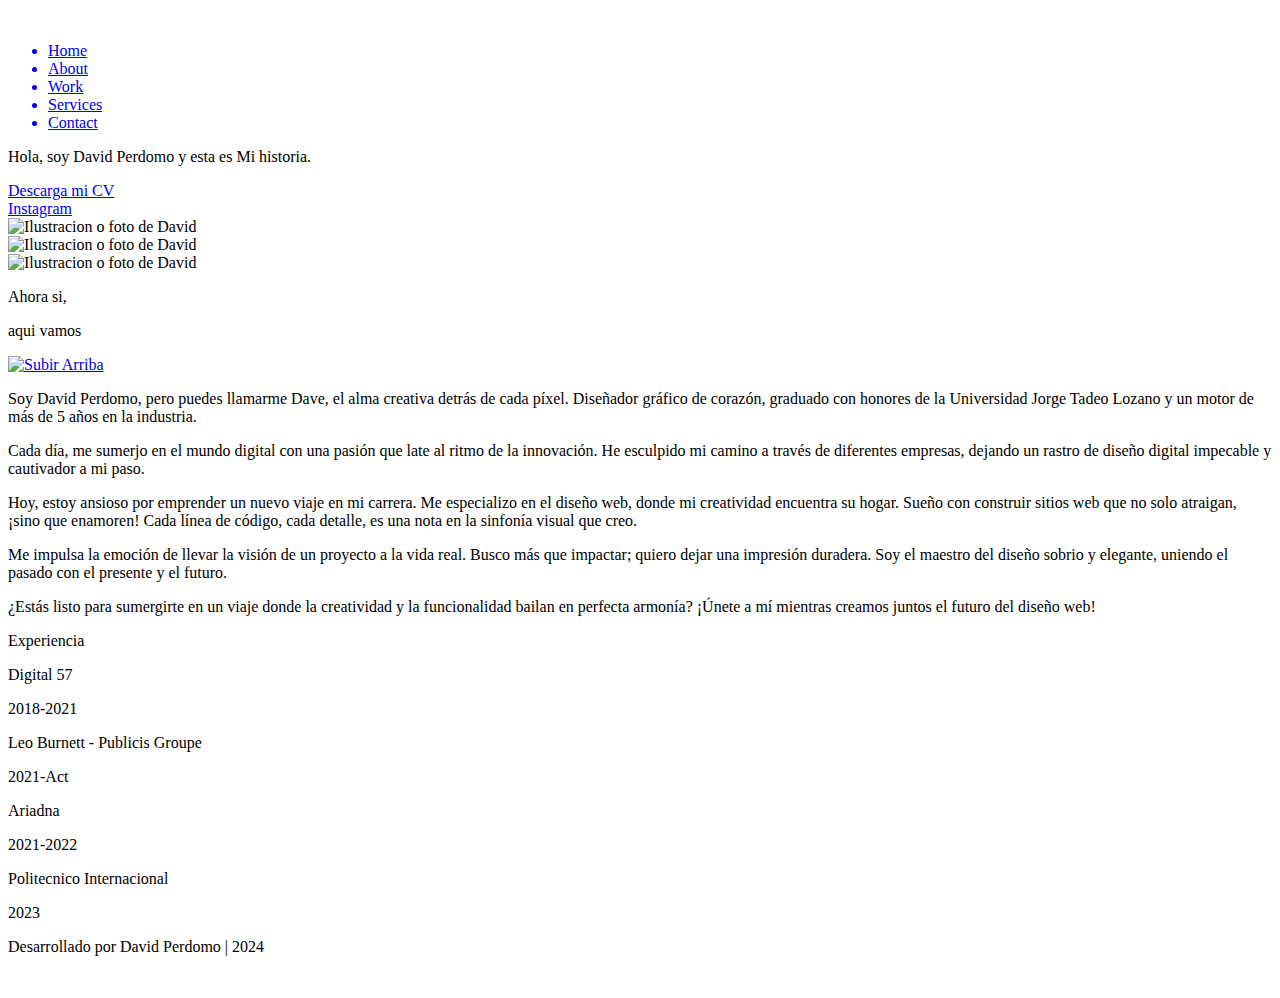
==== pages/about.html @ bb94c23b "rutas actualizadas" ====
<!DOCTYPE html>
<html lang="es">
<head>
    <meta charset="UTF-8">
    <meta name="viewport" content="width=device-width, initial-scale=1.0">
    <link rel="stylesheet" href="assets/style.css">
    <title>About | David Perdomo</title>
    <link rel="shortcut icon" href="https://assets.squarespace.com/universal/default-favicon.ico" type="image/x-icon">
    <link rel="preconnect" href="https://fonts.googleapis.com">
<link rel="preconnect" href="https://fonts.gstatic.com" crossorigin>
<link href="https://fonts.googleapis.com/css2?family=Poppins:ital,wght@0,100;0,200;0,300;0,400;0,500;0,600;0,700;0,800;0,900;1,100;1,200;1,300;1,400;1,500;1,600;1,700;1,800;1,900&display=swap" rel="stylesheet">
    
</head>
<body>
    <header>
        <nav class="menu">
            <a href="index.html"><img src="assets/images/logo_dave.svg" alt="" width="200px"></a>
            <ul>
             <a href="index.html"><li>Home</li></a>
             <a href="pages/about.html"><li>About</li></a>
             <a href="pages/work.html"><li>Work</li></a>
             <a href="pages/services.html"><li>Services</li></a>
             <a href="pages/contact.html"><li>Contact</li></a>
            </ul>
            
         </nav>
    </header>
    <div id="top"></div>
    <main id="principal-pages">
        <section class="section-1">
            <section class="titulos-pages">
                <p>Hola, soy David Perdomo y esta es
                Mi historia.</p>
             </section>
             <section class="button-2">
                <a href="https://drive.google.com/file/d/1x6qmFP7zHxsMJ9Km1LYe5_sbGV0Y0lC-/view?usp=sharing" target="_blank"><span>Descarga mi CV</span></a>
            </section>
             <section class="button-2">
                <a href="https://www.instagram.com/cristiand.pz/" target="_blank"><span>Instagram</span></a>
             </section>
        </section>
        <section class="section-2">
            <div class="imagenes">
                <section class="image-2">
                    <img src="assets/images/image-2.svg" alt="Ilustracion o foto de David" width="450px">
                </section>
                <section class="image-2">
                    <img src="assets/images/image-2.svg" alt="Ilustracion o foto de David" width="450px">
                </section>
                <section class="image-2">
                    <img src="assets/images/image-2.svg" alt="Ilustracion o foto de David" width="450px">
                </section>
            </div>

         <section class="section-3">
            <div class="textos">
                <section class="sub-titulos">
                    <p class="subtitulos">Ahora si,</p><p class="subtitulos">aqui vamos</p>
                    <a href="#top"><img src="assets/images/top.svg" alt="Subir Arriba" class="subir-arriba"></a>
                </section>
                <section class="parrafos-about">
                    <p>Soy David Perdomo, pero puedes llamarme Dave, el alma creativa detrás de cada píxel. Diseñador gráfico de corazón, graduado con honores de la Universidad Jorge Tadeo Lozano y un motor de más de 5 años en la industria.</p>
                    <p>Cada día, me sumerjo en el mundo digital con una pasión que late al ritmo de la innovación. He esculpido mi camino a través de diferentes empresas, dejando un rastro de diseño digital impecable y cautivador a mi paso.</p>
                    <p>Hoy, estoy ansioso por emprender un nuevo viaje en mi carrera. Me especializo en el diseño web, donde mi creatividad encuentra su hogar. Sueño con construir sitios web que no solo atraigan, ¡sino que enamoren! Cada línea de código, cada detalle, es una nota en la sinfonía visual que creo.</p>
                    <p>Me impulsa la emoción de llevar la visión de un proyecto a la vida real. Busco más que impactar; quiero dejar una impresión duradera. Soy el maestro del diseño sobrio y elegante, uniendo el pasado con el presente y el futuro.</p>
                    <p>¿Estás listo para sumergirte en un viaje donde la creatividad y la funcionalidad bailan en perfecta armonía? ¡Únete a mí mientras creamos juntos el futuro del diseño web!</p>
                    <p class="subtitulos">Experiencia</p>
                    <div class="experiencia">
                        <p class="exp-1">Digital 57</p>
                        <p class="exp-2">2018-2021</p>
                    </div>
                    <section class="barra"></section>
                    <div class="experiencia">
                        <p class="exp-1">Leo Burnett - Publicis Groupe</p>
                        <p class="exp-2">2021-Act</p>
                    </div>
                    <section class="barra"></section>
                    <div class="experiencia">
                        <p class="exp-1">Ariadna</p>
                        <p class="exp-2">2021-2022</p>
                    </div>
                    <section class="barra"></section>
                    <div class="experiencia">
                        <p class="exp-1">Politecnico Internacional</p>
                        <p class="exp-2">2023</p>
                    </div>
                    <section class="barra"></section>
                    
                    
                    
                </section>
             </div>
        </section>
             
        </section>
    </main>
   
    <footer>
        <section class="barra">

        </section>
        <section class="datos">
            <section class="cierre">
                <p>Desarrollado por David Perdomo | 2024</p>
            </section>
            <section class="logos">
                <a href="https://api.whatsapp.com/send?phone=573163851757" target="_blank"><img class="logo-whatsapp" src="assets/images/logo-whatsapp.svg" alt=""></a>
                <a href="mailto:cristiand.perdomoz@gmail.com" target="_blank"><img src="assets/images/logo-email.svg" alt="" class="logo-email"></a>
                <a href="https://www.linkedin.com/in/david-perdomo-b9258a185/" target="_blank"><img src="assets/images/logo-linkedin.svg" alt="" class="logo-linkedin"></a>
            </section>
        </section>

    </footer>
</body>
</html>
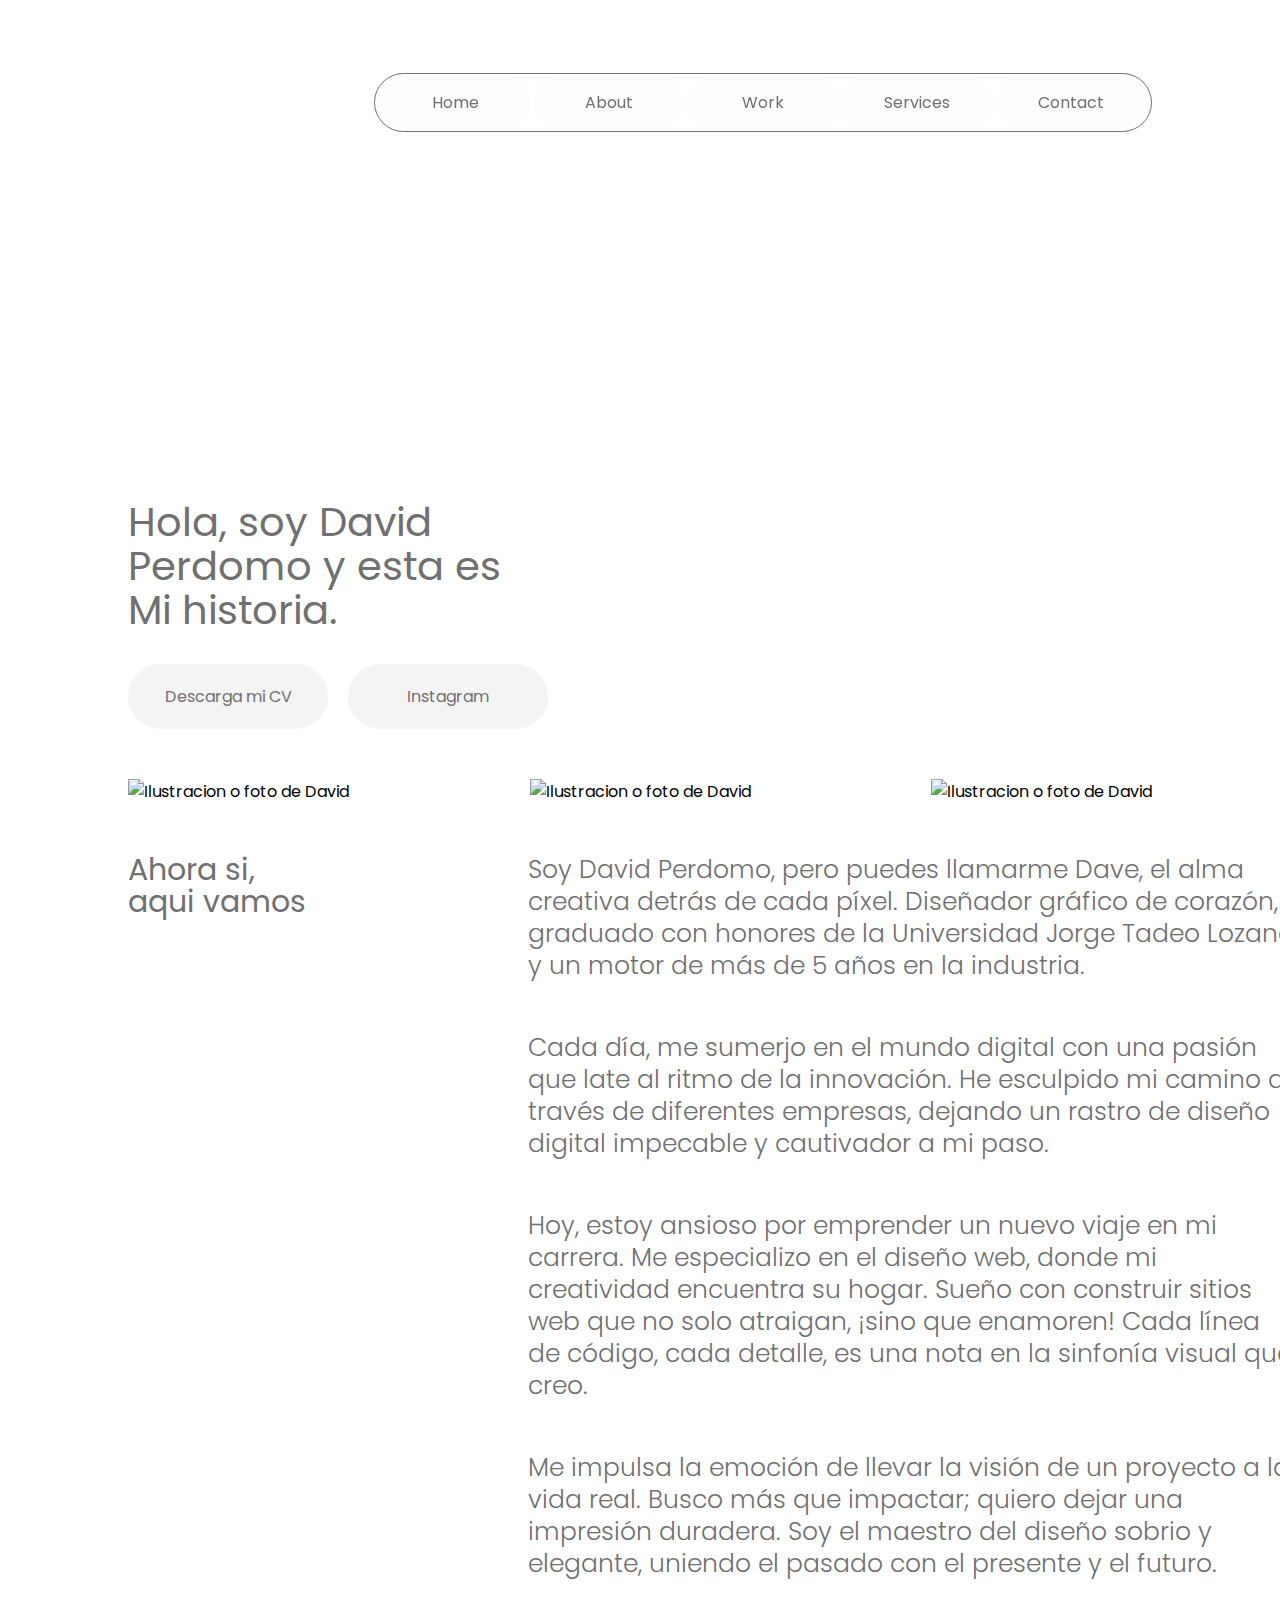
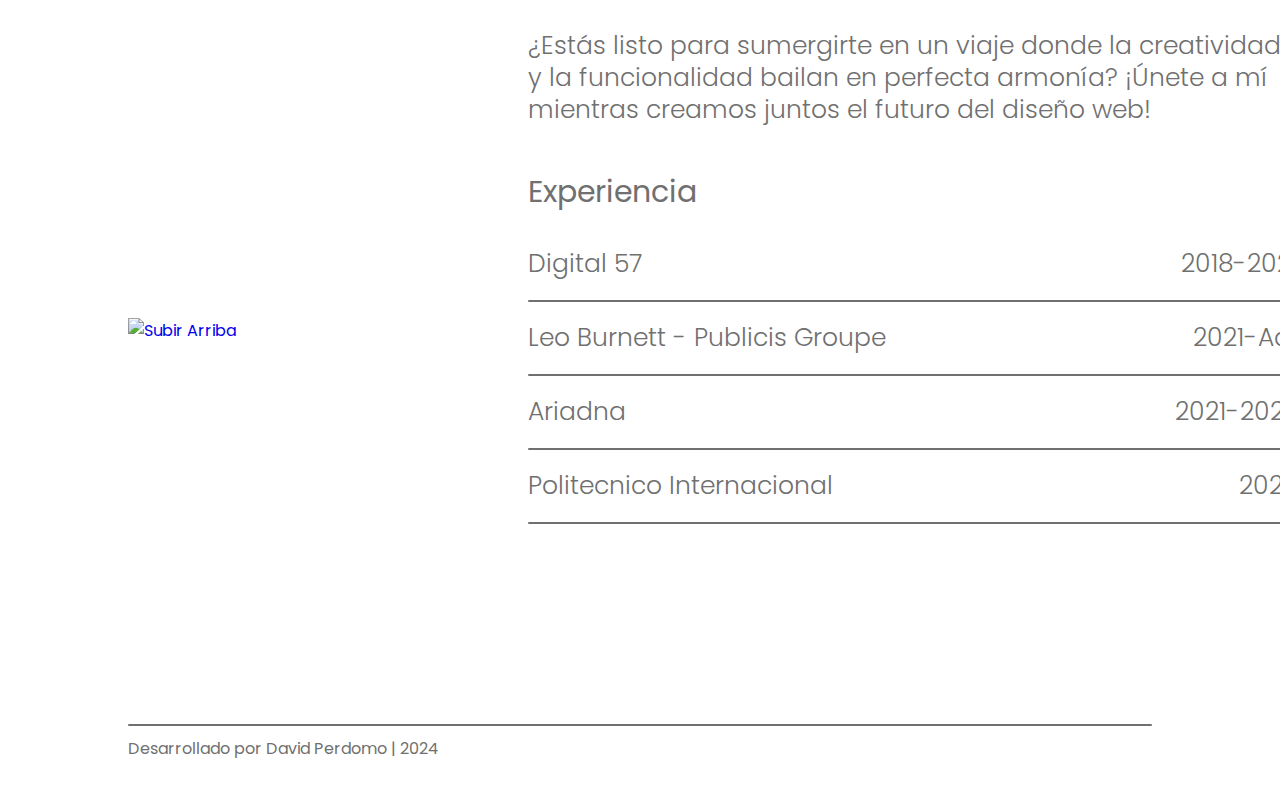
==== commit 070af925: "about actualizada" ====
--- a/pages/about.html
+++ b/pages/about.html
@@ -3,7 +3,7 @@
 <head>
     <meta charset="UTF-8">
     <meta name="viewport" content="width=device-width, initial-scale=1.0">
-    <link rel="stylesheet" href="assets/style.css">
+    <link rel="stylesheet" href="/assets/style.css">
     <title>About | David Perdomo</title>
     <link rel="shortcut icon" href="https://assets.squarespace.com/universal/default-favicon.ico" type="image/x-icon">
     <link rel="preconnect" href="https://fonts.googleapis.com">
--- a/assets/style.css
+++ b/assets/style.css
@@ -0,0 +1,537 @@
+* {
+    margin: 0;
+    padding: 0;
+    box-sizing: border-box;
+    font-family: "Poppins", sans-serif;
+}
+ body {
+    display: flex;
+    flex-direction: column;
+    min-height: 100vh;
+ }
+
+header {
+    width: 80%;
+    padding-top: 50px;
+    background-color: rgb(255, 255, 255);
+    position: fixed;
+    margin-left: 10%;
+    z-index: 1;
+}
+
+
+nav ul {
+    list-style: none;
+    position: absolute;
+    right: 0;
+    top: 11px;
+    border: 1px solid #707070;
+    border-radius: 30px;
+    margin-top: 62px;
+    padding: 5px;
+    
+}
+
+nav ul li {
+    display: inline-block;
+    border: 1px solid #FDFDFD ;
+    border-radius: 21px;
+    background-color: #FDFDFD;
+    padding: 10px;
+    width: 150px;
+    text-align: center;
+    color: #707070;
+}
+
+nav ul li:hover {
+    display: inline-block;
+    border: 1px solid #FDFDFD ;
+    border-radius: 21px;
+    background-color: #F4F4F4;
+    font-weight: 500;
+    padding: 10px;
+    width: 150px;
+    text-align: center;
+    color: #707070;
+}
+
+main{
+    width: 80%;
+    margin: 0px auto;
+    padding: auto;
+}
+
+main#principal {
+    margin: 0 auto;
+
+}
+
+.image-1 img {
+    display: inline-block;
+    margin: 0 auto;
+    margin-left: 42%;
+    margin-right: 42%;
+    margin-top: 15%;
+    width: 16%;
+    text-align: center;
+}
+
+.titulos {
+    color: #707070;
+    text-align: center;
+    font-size: 33px;
+}
+
+section.parrafos{
+    margin-left: 30%;
+    margin-right: 30%;
+
+}
+
+.parrafos {
+    color: #707070;
+    text-align: center;
+    font-size: 22px;
+
+}
+
+section.button {
+    margin-top: 1rem;
+    margin-left: 30%;
+    margin-right: 30%;
+}
+
+.button {
+    margin-left: 30%;
+    margin-right: 30%;
+    text-align: center;
+
+}
+
+.button a span {
+    display: inline-block;
+    background-color: #F4F4F4;
+    color: #707070;
+    text-align: center;
+    padding: 20px;
+    font-size: 23px;
+    border-radius: 50px;
+    width: 60%;
+    
+}
+
+.button a span:hover {
+    display: inline-block;
+    background-color: #dedede;
+    color: #707070;
+    text-align: center;
+    padding: 20px;
+    font-size: 23px;
+    border-radius: 50px;
+    font-weight: 500;
+    
+}
+
+footer {
+    margin-left: 10%;
+    width: 80%;
+    margin-top: auto;
+    padding-bottom: 2rem;
+}
+
+.barra {
+    height: 2px;
+    width: 100%;
+    background-color: #707070;
+    border-radius: 5px;
+}
+
+.datos {
+    margin-top: 10px;
+    display: inline-block;
+}
+
+.cierre {
+    display: inline-block;
+    color: #707070;
+    font-size: 16px;
+
+}
+
+section.logos {
+    display: inline-block;
+    padding-right: 0%;
+    margin-right: 10%;
+    text-align: right;
+    position: absolute;
+    right: 0;
+    vertical-align: middle;
+
+}
+section.logos img {
+    margin-left: 30px;
+
+}
+
+.logo-whatsapp {
+    
+}
+
+.logo-linkedin {
+    margin-bottom: 2px;
+}
+
+.logo-email {
+    margin-bottom: 2px;
+}
+
+/* ABOUT */
+
+main#principal-pages {
+    margin-top: 500px;
+    margin-left: 10%;
+}
+
+.titulos-pages {
+    text-align: left;
+    margin-left: 0px;
+    font-size: 40px;
+    width: 400px;
+    color: #707070;
+    line-height: 44px;
+}
+
+.button-2 {
+    text-align: center;
+    margin-left: 0px;
+    display: inline-block;
+    margin-top: 2rem;
+    margin-right: 1rem;
+
+}
+
+.button-2 a span {
+    display: inline-block;
+    background-color: #F4F4F4;
+    color: #707070;
+    text-align: center;
+    padding: 20px;
+    font-size: 16px;
+    border-radius: 50px;
+    width: 200px;
+}
+
+.button-2 a span:hover {
+    display: inline-block;
+    background-color: #dedede;
+    font-weight: 500;
+    color: #707070;
+    text-align: center;
+    padding: 20px;
+    font-size: 16px;
+    border-radius: 50px;
+    width: 200px;
+    
+}
+
+.section-2{
+    width: 100%;
+    margin-top: 50px;
+    display: inline-block;
+}
+.imagenes {
+    display: flex;
+    justify-content: space-between;
+}
+
+
+.section-3 {
+    margin-top: 50px;
+    margin-bottom: 200px;
+}
+
+.sub-titulos {
+    display: inline-block;
+}
+
+.textos {
+    display: flex;
+    justify-content: space-between;
+}
+
+.subir-arriba {
+    margin-top: 1000px;
+
+}
+.subtitulos {
+    text-align: left;
+    margin-left: 0px;
+    margin-top: 0px;
+    font-size: 30px;
+    width: 400px;
+    color: #707070;
+    line-height: 32px;
+}
+
+section.parrafos-about {
+    display: inline-block;
+    width: 770px;
+    margin-right: 0px;
+}
+
+section.parrafos-about p {
+    display: inline-block;
+    width: 770px;
+    font-weight: 300;
+    font-size: 25px;
+    color: #707070;
+    line-height: 32px;
+    margin-bottom: 50px;
+}
+.parrafos-about p.subtitulos {
+    color: #707070;
+    font-weight: 400;
+    margin-bottom: 20px;
+    font-size: 30px;
+}
+
+.experiencia {
+    display: flex;
+    justify-content: space-between;
+}
+
+.experiencia p.exp-1 {
+    text-align: left;
+    margin-bottom: 20px;
+    margin-top: 20px;
+}
+
+.experiencia p.exp-2 {
+    text-align: right;
+    margin-bottom: 20px;
+    margin-top: 20px;
+}
+
+/* WORK */
+
+.portafolio {
+    margin-top: 50px;
+    display: flex;
+    justify-content: space-between;
+    margin-bottom: 10px;
+}
+
+.titulos-proyectos {
+    width: 100%;
+    display: flex;
+    justify-content: space-between;
+}
+
+div.titulos-proyectos {
+    width: 100%;
+    display: flex;
+    justify-content: space-between;
+    color: #707070;
+    font-size: 25px;
+    text-align: right;
+}
+
+.proyectos {
+    width: 450px;
+    text-align: right;
+    display: flex;
+    justify-content: space-between;
+}
+
+.linea {
+    height: 2px;
+    width: 60%;
+    background-color: #707070;
+    border-radius: 5px;
+    margin-top: 20px;
+}
+
+/* SERVICES */
+
+.titulos-pages-services {
+    width: 500px;
+    text-align: left;
+    margin-left: 0px;
+    font-size: 40px;
+    color: #707070;
+    line-height: 44px;
+}
+
+.section-2-services {
+    display: flex;
+    justify-content: space-between;
+    margin-top: 100px;
+}
+
+.description-services.description-services {
+    text-align: left;
+    width: 60%;
+    margin-top: 150px;
+}
+
+section.barra {
+    margin-top: 20px;
+}
+
+.parrafos-services {
+    text-align: left;
+    font-size: 25px;
+    color: #707070;
+    margin-top: 20px;
+    font-weight: 300;
+}
+
+.barra-2 {
+    height: 2px;
+    width: 50%;
+    background-color: #707070;
+    border-radius: 5px;
+    margin-top: 20px;
+}
+
+.separador-1 {
+    height: 2px;
+    width: 100%;
+    background-color: #707070;
+    border-radius: 5px;
+    margin-top: 100px;
+    margin-bottom: 100px;
+}
+
+section.subtitulo-2 {
+    display: flex;
+    justify-content: space-between;
+    width: 100%;
+}
+
+.parrafos-services-2 {
+
+    text-align: left;
+    font-size: 25px;
+    color: #707070;
+    font-weight: 300;
+    margin-right: 0px;
+}
+
+.decription-services-2 {
+    width: 60%;
+    margin-right: 0px;
+}
+
+/* CONTACT */
+
+.section-1-contact {
+    display: flex;
+    justify-content: space-between;
+}
+
+.contact-1 {
+    width: 40%;
+}
+
+.container {
+    padding: 20px;
+    border-radius: 30px;
+  }
+
+  .form-group {
+    margin-bottom: 20px;
+  }
+  
+  label {
+    font-weight: 300;
+    display: block;
+    text-align: left;
+    color: #707070;
+    font-size: 25px;
+    margin-bottom: 5px;
+  }
+  
+  input[type="text"],
+  input[type="email"],
+  input[type="tel"] {
+    text-align: left;
+    width: 100%;
+    padding: 10px;
+    padding-left: 20px;
+    border: 1px solid #707070;
+    border-radius: 30px;
+    color: #707070;
+    opacity: 60%;
+  }
+
+  
+  button {
+    margin-left: 30%;
+    margin-right: 30%;
+    text-align: center;
+    background-color: #F4F4F4;
+    color: #707070;
+    text-align: center;
+    padding: 10px;
+    font-size: 16px;
+    border-radius: 50px;
+    border: 1px solid #707070;
+    width: 40%;
+  }
+  
+  button:hover {
+    background-color: rgb(219, 219, 219);
+    font-weight: 500;
+  }
+
+  .separador-2 {
+    text-align: center;
+    margin-top: 200px;
+    margin-bottom: 200px;
+  }
+
+  p.exp-1 a{
+    color: #707070;
+    font-size: 25px;
+    font-weight: 400;
+  }
+
+  p.exp-1 {
+    color: #707070;
+    font-size: 25px;
+    font-weight: 400;
+  }
+
+  p.exp-2 {
+    color: #707070;
+    font-size: 25px;
+    font-weight: 400;
+  }
+
+  section.barra {
+    height: 2px;
+    width: 100%;
+    background-color: #707070;
+    border-radius: 5px;
+    margin-top: 0px;
+}
+a {
+    text-decoration: none;
+}
+
+/* PROYECTOS */
+
+.bold {
+    font-weight: 500;
+}
+
+.description-proyects {
+    color: #707070;
+    font-size: 30px;
+    margin-top: 1rem;
+}
+
+.mockups {
+    margin-bottom: 4rem;
+}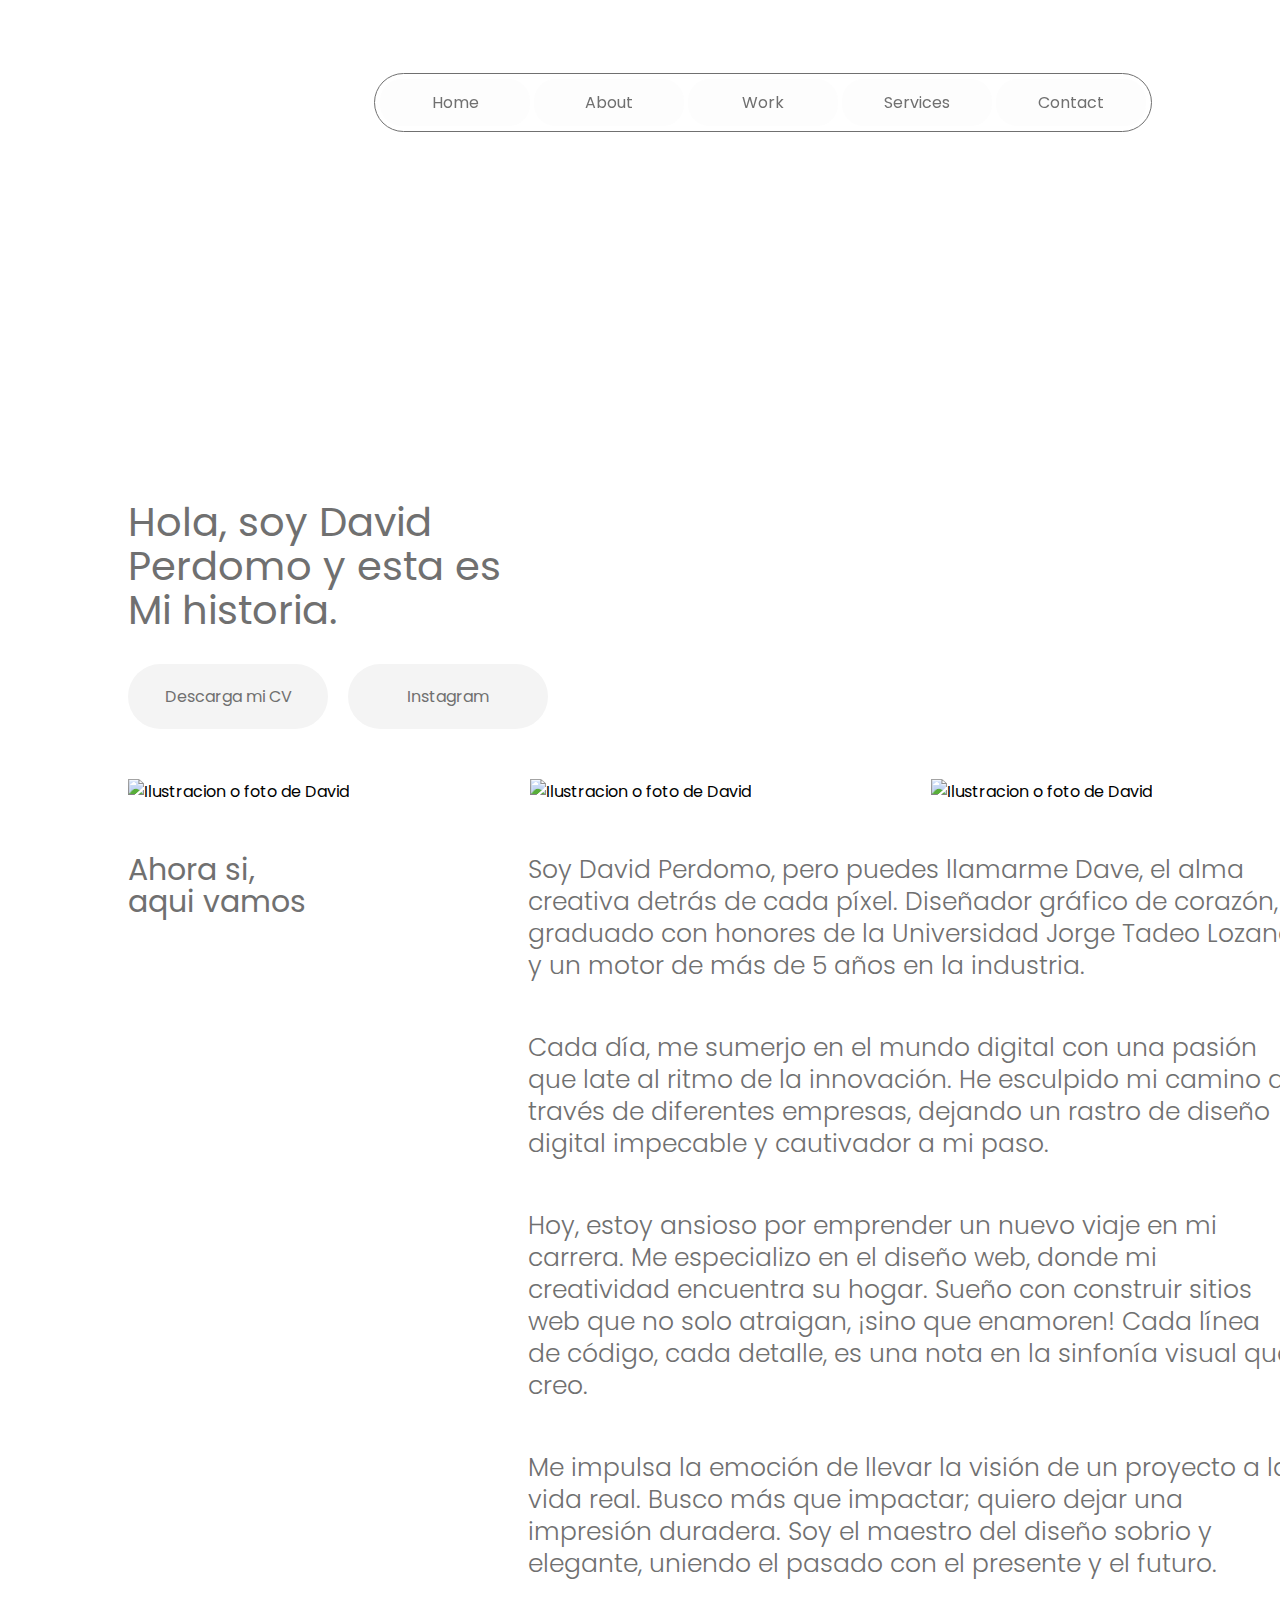
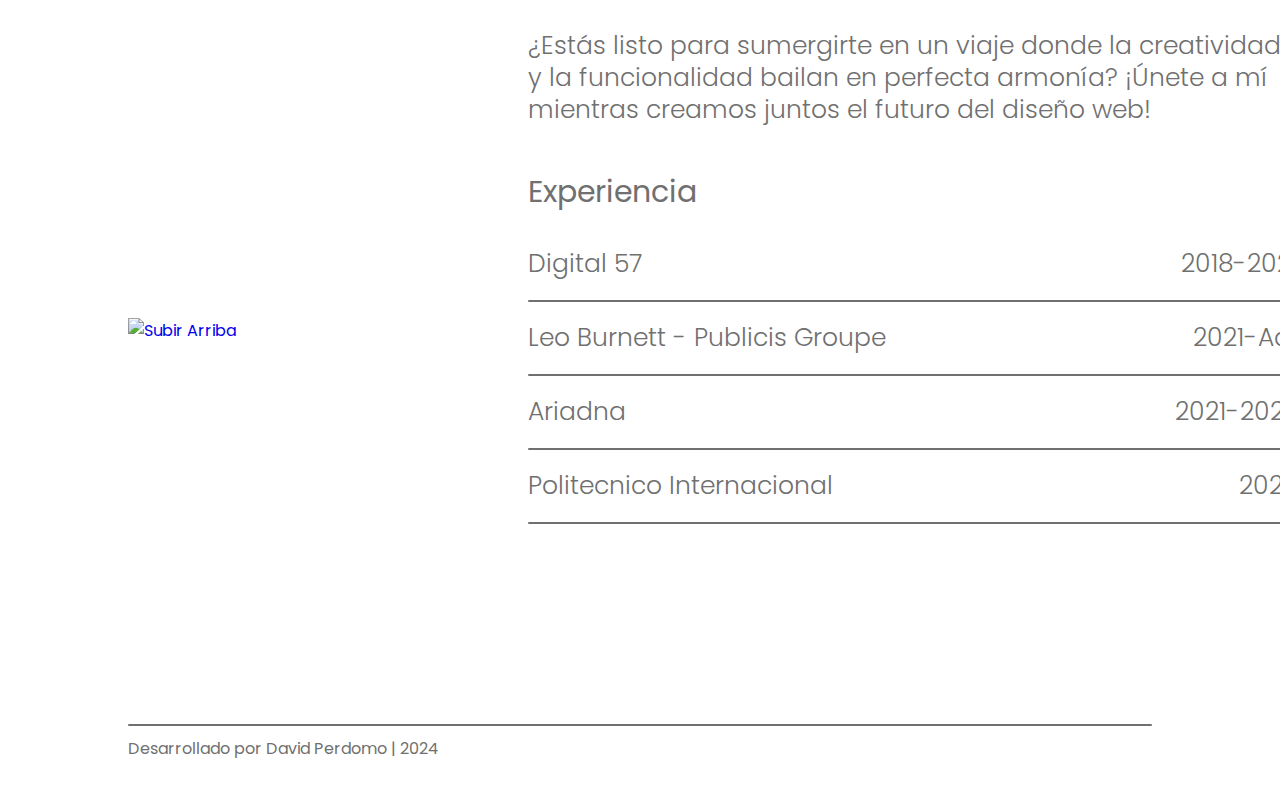
==== commit efcfefe9: "carpeta css actualizada" ====
--- a/pages/about.html
+++ b/pages/about.html
@@ -3,7 +3,7 @@
 <head>
     <meta charset="UTF-8">
     <meta name="viewport" content="width=device-width, initial-scale=1.0">
-    <link rel="stylesheet" href="/assets/style.css">
+    <link rel="stylesheet" href="/css/style.css">
     <title>About | David Perdomo</title>
     <link rel="shortcut icon" href="https://assets.squarespace.com/universal/default-favicon.ico" type="image/x-icon">
     <link rel="preconnect" href="https://fonts.googleapis.com">
--- a/css/style.css
+++ b/css/style.css
@@ -0,0 +1,537 @@
+* {
+    margin: 0;
+    padding: 0;
+    box-sizing: border-box;
+    font-family: "Poppins", sans-serif;
+}
+ body {
+    display: flex;
+    flex-direction: column;
+    min-height: 100vh;
+ }
+
+header {
+    width: 80%;
+    padding-top: 50px;
+    background-color: rgb(255, 255, 255);
+    position: fixed;
+    margin-left: 10%;
+    z-index: 1;
+}
+
+
+nav ul {
+    list-style: none;
+    position: absolute;
+    right: 0;
+    top: 11px;
+    border: 1px solid #707070;
+    border-radius: 30px;
+    margin-top: 62px;
+    padding: 5px;
+    
+}
+
+nav ul li {
+    display: inline-block;
+    border: 1px solid #FDFDFD ;
+    border-radius: 21px;
+    background-color: #FDFDFD;
+    padding: 10px;
+    width: 150px;
+    text-align: center;
+    color: #707070;
+}
+
+nav ul li:hover {
+    display: inline-block;
+    border: 1px solid #FDFDFD ;
+    border-radius: 21px;
+    background-color: #F4F4F4;
+    font-weight: 500;
+    padding: 10px;
+    width: 150px;
+    text-align: center;
+    color: #707070;
+}
+
+main{
+    width: 80%;
+    margin: 0px auto;
+    padding: auto;
+}
+
+main#principal {
+    margin: 0 auto;
+
+}
+
+.image-1 img {
+    display: inline-block;
+    margin: 0 auto;
+    margin-left: 42%;
+    margin-right: 42%;
+    margin-top: 15%;
+    width: 16%;
+    text-align: center;
+}
+
+.titulos {
+    color: #707070;
+    text-align: center;
+    font-size: 33px;
+}
+
+section.parrafos{
+    margin-left: 30%;
+    margin-right: 30%;
+
+}
+
+.parrafos {
+    color: #707070;
+    text-align: center;
+    font-size: 22px;
+
+}
+
+section.button {
+    margin-top: 1rem;
+    margin-left: 30%;
+    margin-right: 30%;
+}
+
+.button {
+    margin-left: 30%;
+    margin-right: 30%;
+    text-align: center;
+
+}
+
+.button a span {
+    display: inline-block;
+    background-color: #F4F4F4;
+    color: #707070;
+    text-align: center;
+    padding: 20px;
+    font-size: 23px;
+    border-radius: 50px;
+    width: 60%;
+    
+}
+
+.button a span:hover {
+    display: inline-block;
+    background-color: #dedede;
+    color: #707070;
+    text-align: center;
+    padding: 20px;
+    font-size: 23px;
+    border-radius: 50px;
+    font-weight: 500;
+    
+}
+
+footer {
+    margin-left: 10%;
+    width: 80%;
+    margin-top: auto;
+    padding-bottom: 2rem;
+}
+
+.barra {
+    height: 2px;
+    width: 100%;
+    background-color: #707070;
+    border-radius: 5px;
+}
+
+.datos {
+    margin-top: 10px;
+    display: inline-block;
+}
+
+.cierre {
+    display: inline-block;
+    color: #707070;
+    font-size: 16px;
+
+}
+
+section.logos {
+    display: inline-block;
+    padding-right: 0%;
+    margin-right: 10%;
+    text-align: right;
+    position: absolute;
+    right: 0;
+    vertical-align: middle;
+
+}
+section.logos img {
+    margin-left: 30px;
+
+}
+
+.logo-whatsapp {
+    
+}
+
+.logo-linkedin {
+    margin-bottom: 2px;
+}
+
+.logo-email {
+    margin-bottom: 2px;
+}
+
+/* ABOUT */
+
+main#principal-pages {
+    margin-top: 500px;
+    margin-left: 10%;
+}
+
+.titulos-pages {
+    text-align: left;
+    margin-left: 0px;
+    font-size: 40px;
+    width: 400px;
+    color: #707070;
+    line-height: 44px;
+}
+
+.button-2 {
+    text-align: center;
+    margin-left: 0px;
+    display: inline-block;
+    margin-top: 2rem;
+    margin-right: 1rem;
+
+}
+
+.button-2 a span {
+    display: inline-block;
+    background-color: #F4F4F4;
+    color: #707070;
+    text-align: center;
+    padding: 20px;
+    font-size: 16px;
+    border-radius: 50px;
+    width: 200px;
+}
+
+.button-2 a span:hover {
+    display: inline-block;
+    background-color: #dedede;
+    font-weight: 500;
+    color: #707070;
+    text-align: center;
+    padding: 20px;
+    font-size: 16px;
+    border-radius: 50px;
+    width: 200px;
+    
+}
+
+.section-2{
+    width: 100%;
+    margin-top: 50px;
+    display: inline-block;
+}
+.imagenes {
+    display: flex;
+    justify-content: space-between;
+}
+
+
+.section-3 {
+    margin-top: 50px;
+    margin-bottom: 200px;
+}
+
+.sub-titulos {
+    display: inline-block;
+}
+
+.textos {
+    display: flex;
+    justify-content: space-between;
+}
+
+.subir-arriba {
+    margin-top: 1000px;
+
+}
+.subtitulos {
+    text-align: left;
+    margin-left: 0px;
+    margin-top: 0px;
+    font-size: 30px;
+    width: 400px;
+    color: #707070;
+    line-height: 32px;
+}
+
+section.parrafos-about {
+    display: inline-block;
+    width: 770px;
+    margin-right: 0px;
+}
+
+section.parrafos-about p {
+    display: inline-block;
+    width: 770px;
+    font-weight: 300;
+    font-size: 25px;
+    color: #707070;
+    line-height: 32px;
+    margin-bottom: 50px;
+}
+.parrafos-about p.subtitulos {
+    color: #707070;
+    font-weight: 400;
+    margin-bottom: 20px;
+    font-size: 30px;
+}
+
+.experiencia {
+    display: flex;
+    justify-content: space-between;
+}
+
+.experiencia p.exp-1 {
+    text-align: left;
+    margin-bottom: 20px;
+    margin-top: 20px;
+}
+
+.experiencia p.exp-2 {
+    text-align: right;
+    margin-bottom: 20px;
+    margin-top: 20px;
+}
+
+/* WORK */
+
+.portafolio {
+    margin-top: 50px;
+    display: flex;
+    justify-content: space-between;
+    margin-bottom: 10px;
+}
+
+.titulos-proyectos {
+    width: 100%;
+    display: flex;
+    justify-content: space-between;
+}
+
+div.titulos-proyectos {
+    width: 100%;
+    display: flex;
+    justify-content: space-between;
+    color: #707070;
+    font-size: 25px;
+    text-align: right;
+}
+
+.proyectos {
+    width: 450px;
+    text-align: right;
+    display: flex;
+    justify-content: space-between;
+}
+
+.linea {
+    height: 2px;
+    width: 60%;
+    background-color: #707070;
+    border-radius: 5px;
+    margin-top: 20px;
+}
+
+/* SERVICES */
+
+.titulos-pages-services {
+    width: 500px;
+    text-align: left;
+    margin-left: 0px;
+    font-size: 40px;
+    color: #707070;
+    line-height: 44px;
+}
+
+.section-2-services {
+    display: flex;
+    justify-content: space-between;
+    margin-top: 100px;
+}
+
+.description-services.description-services {
+    text-align: left;
+    width: 60%;
+    margin-top: 150px;
+}
+
+section.barra {
+    margin-top: 20px;
+}
+
+.parrafos-services {
+    text-align: left;
+    font-size: 25px;
+    color: #707070;
+    margin-top: 20px;
+    font-weight: 300;
+}
+
+.barra-2 {
+    height: 2px;
+    width: 50%;
+    background-color: #707070;
+    border-radius: 5px;
+    margin-top: 20px;
+}
+
+.separador-1 {
+    height: 2px;
+    width: 100%;
+    background-color: #707070;
+    border-radius: 5px;
+    margin-top: 100px;
+    margin-bottom: 100px;
+}
+
+section.subtitulo-2 {
+    display: flex;
+    justify-content: space-between;
+    width: 100%;
+}
+
+.parrafos-services-2 {
+
+    text-align: left;
+    font-size: 25px;
+    color: #707070;
+    font-weight: 300;
+    margin-right: 0px;
+}
+
+.decription-services-2 {
+    width: 60%;
+    margin-right: 0px;
+}
+
+/* CONTACT */
+
+.section-1-contact {
+    display: flex;
+    justify-content: space-between;
+}
+
+.contact-1 {
+    width: 40%;
+}
+
+.container {
+    padding: 20px;
+    border-radius: 30px;
+  }
+
+  .form-group {
+    margin-bottom: 20px;
+  }
+  
+  label {
+    font-weight: 300;
+    display: block;
+    text-align: left;
+    color: #707070;
+    font-size: 25px;
+    margin-bottom: 5px;
+  }
+  
+  input[type="text"],
+  input[type="email"],
+  input[type="tel"] {
+    text-align: left;
+    width: 100%;
+    padding: 10px;
+    padding-left: 20px;
+    border: 1px solid #707070;
+    border-radius: 30px;
+    color: #707070;
+    opacity: 60%;
+  }
+
+  
+  button {
+    margin-left: 30%;
+    margin-right: 30%;
+    text-align: center;
+    background-color: #F4F4F4;
+    color: #707070;
+    text-align: center;
+    padding: 10px;
+    font-size: 16px;
+    border-radius: 50px;
+    border: 1px solid #707070;
+    width: 40%;
+  }
+  
+  button:hover {
+    background-color: rgb(219, 219, 219);
+    font-weight: 500;
+  }
+
+  .separador-2 {
+    text-align: center;
+    margin-top: 200px;
+    margin-bottom: 200px;
+  }
+
+  p.exp-1 a{
+    color: #707070;
+    font-size: 25px;
+    font-weight: 400;
+  }
+
+  p.exp-1 {
+    color: #707070;
+    font-size: 25px;
+    font-weight: 400;
+  }
+
+  p.exp-2 {
+    color: #707070;
+    font-size: 25px;
+    font-weight: 400;
+  }
+
+  section.barra {
+    height: 2px;
+    width: 100%;
+    background-color: #707070;
+    border-radius: 5px;
+    margin-top: 0px;
+}
+a {
+    text-decoration: none;
+}
+
+/* PROYECTOS */
+
+.bold {
+    font-weight: 500;
+}
+
+.description-proyects {
+    color: #707070;
+    font-size: 30px;
+    margin-top: 1rem;
+}
+
+.mockups {
+    margin-bottom: 4rem;
+}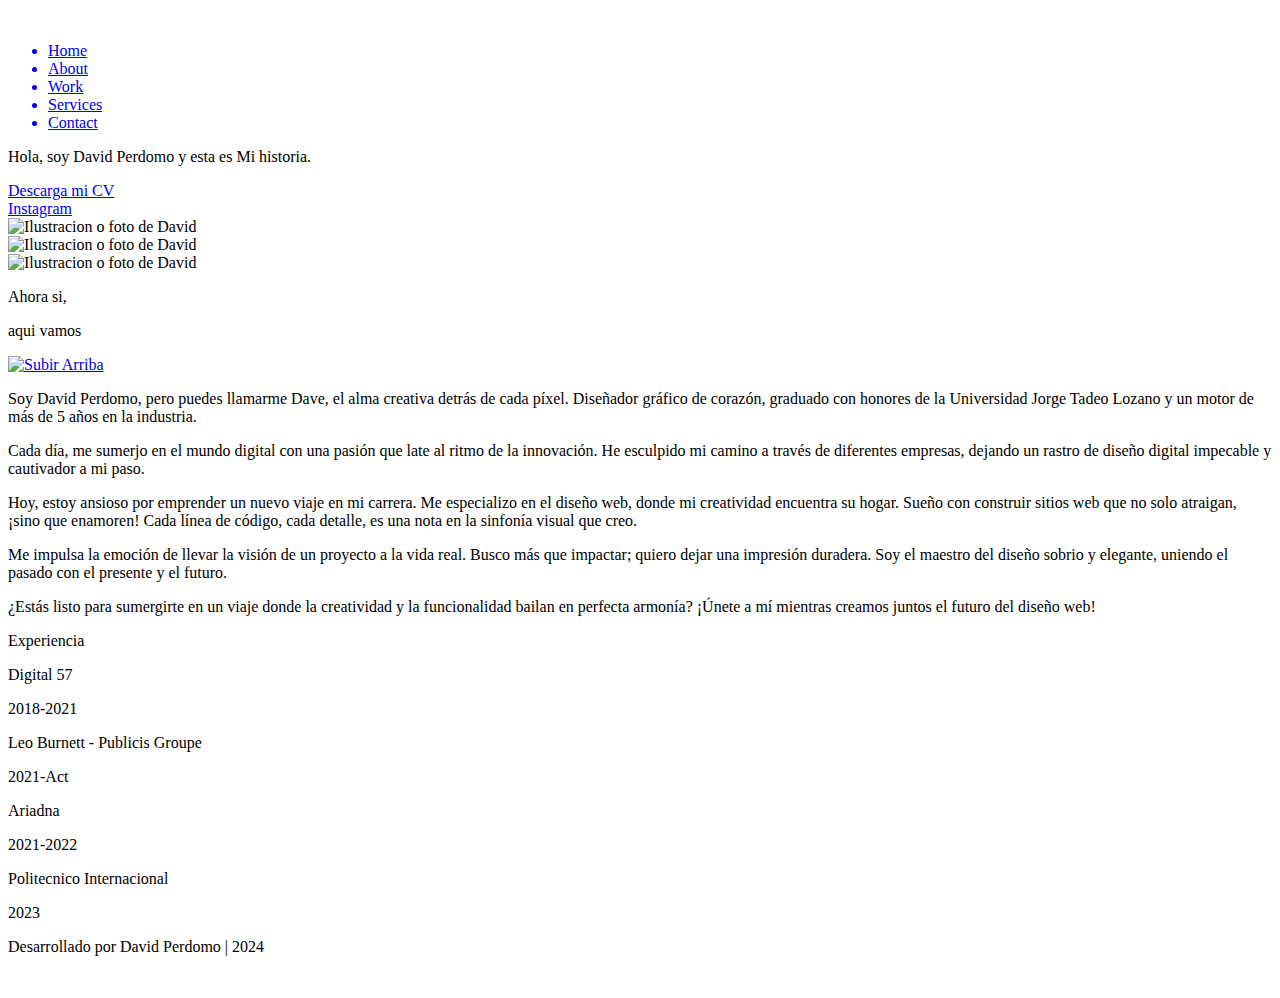
==== commit 727c602a: "ruta actualizada" ====
--- a/pages/about.html
+++ b/pages/about.html
@@ -3,7 +3,7 @@
 <head>
     <meta charset="UTF-8">
     <meta name="viewport" content="width=device-width, initial-scale=1.0">
-    <link rel="stylesheet" href="/css/style.css">
+    <link rel="stylesheet" href="css/style.css">
     <title>About | David Perdomo</title>
     <link rel="shortcut icon" href="https://assets.squarespace.com/universal/default-favicon.ico" type="image/x-icon">
     <link rel="preconnect" href="https://fonts.googleapis.com">
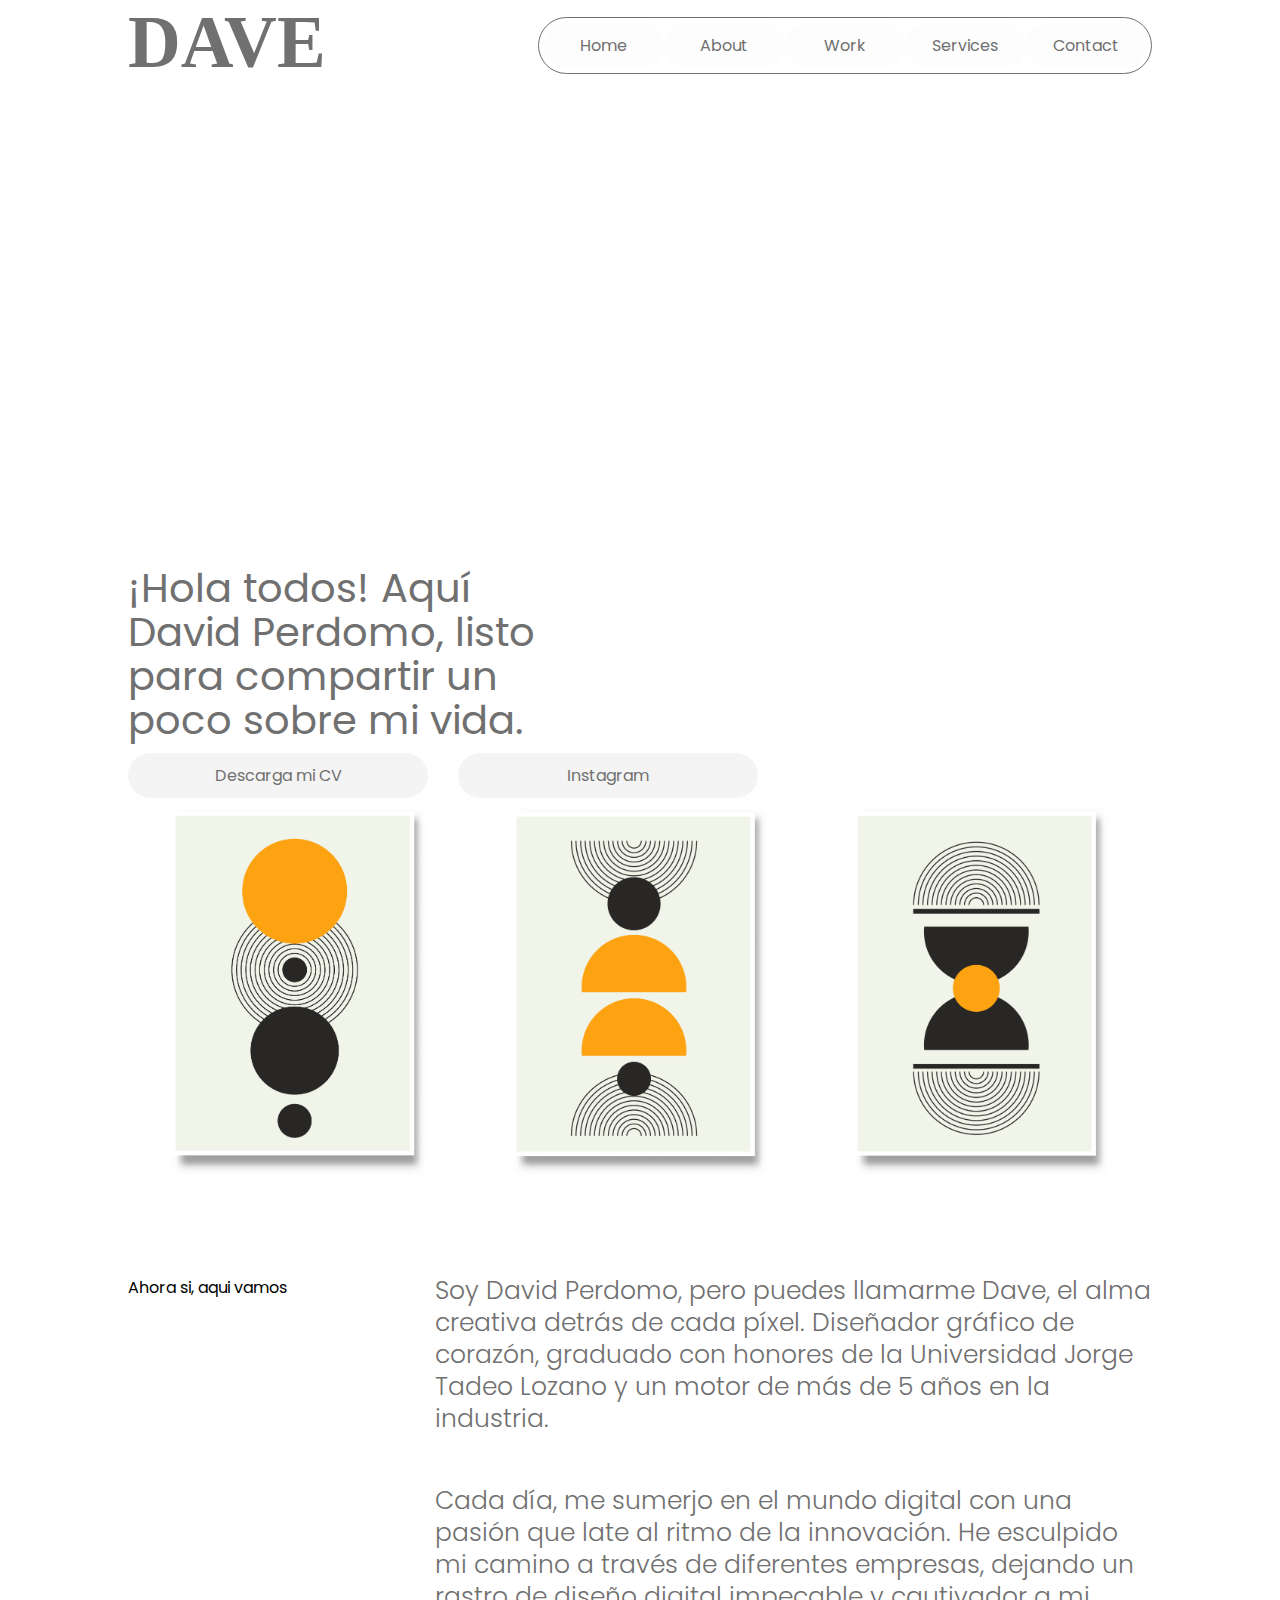
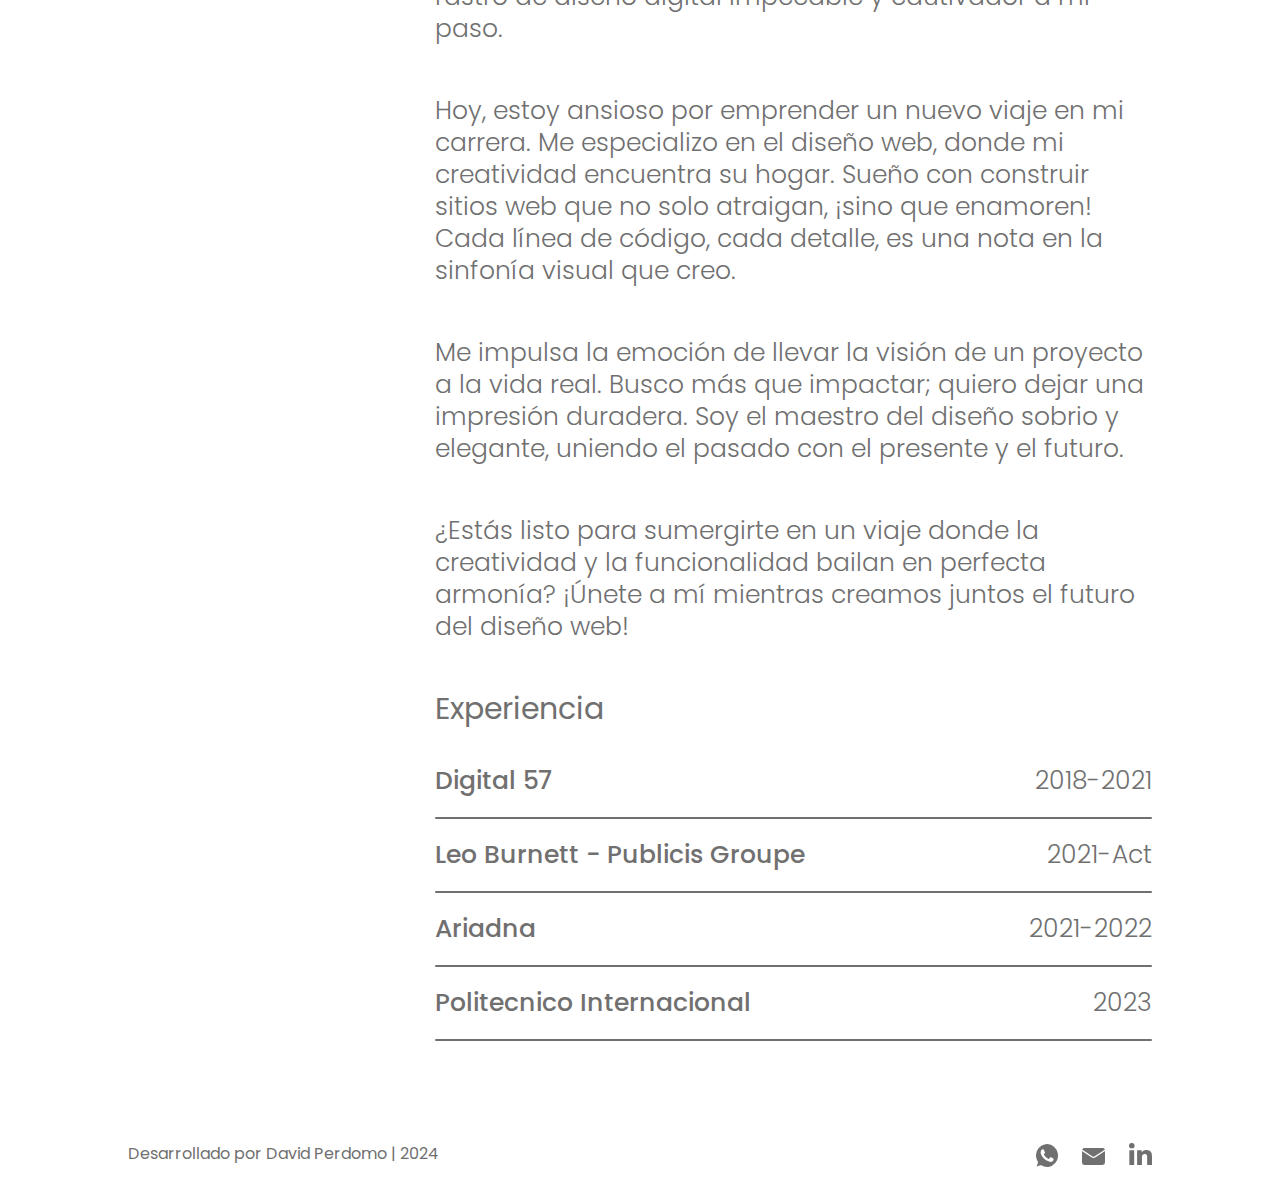
==== commit 6b0b7a4a: "Pyoyecto 2" ====
--- a/pages/about.html
+++ b/pages/about.html
@@ -3,113 +3,108 @@
 <head>
     <meta charset="UTF-8">
     <meta name="viewport" content="width=device-width, initial-scale=1.0">
-    <link rel="stylesheet" href="css/style.css">
+    <link rel="stylesheet" href="/css/style.css">
     <title>About | David Perdomo</title>
     <link rel="shortcut icon" href="https://assets.squarespace.com/universal/default-favicon.ico" type="image/x-icon">
     <link rel="preconnect" href="https://fonts.googleapis.com">
 <link rel="preconnect" href="https://fonts.gstatic.com" crossorigin>
 <link href="https://fonts.googleapis.com/css2?family=Poppins:ital,wght@0,100;0,200;0,300;0,400;0,500;0,600;0,700;0,800;0,900;1,100;1,200;1,300;1,400;1,500;1,600;1,700;1,800;1,900&display=swap" rel="stylesheet">
-    
+
 </head>
 <body>
     <header>
-        <nav class="menu">
-            <a href="index.html"><img src="assets/images/logo_dave.svg" alt="" width="200px"></a>
-            <ul>
-             <a href="index.html"><li>Home</li></a>
-             <a href="pages/about.html"><li>About</li></a>
-             <a href="pages/work.html"><li>Work</li></a>
-             <a href="pages/services.html"><li>Services</li></a>
-             <a href="pages/contact.html"><li>Contact</li></a>
-            </ul>
-            
-         </nav>
+        <nav class="navbar">
+           <a href="index.html"><img src="/assets/logo_dave.svg" alt="" class="logo"></a>
+
+           <ul class="menu_items">
+                <li><a href="/index.html">Home</a></li>
+                <li><a href="/pages/about.html">About</a></li>
+                <li><a href="/pages/work.html">Work</a></li>
+                <li><a href="/pages/services.html">Services</a></li>
+                <li><a href="/pages/contact.html">Contact</a></li>
+           </ul>
+
+        </nav>
     </header>
-    <div id="top"></div>
-    <main id="principal-pages">
-        <section class="section-1">
-            <section class="titulos-pages">
-                <p>Hola, soy David Perdomo y esta es
-                Mi historia.</p>
-             </section>
-             <section class="button-2">
+    <main class="principal-pages">
+    <div class="section-1">
+        <section class="titulos-pages">
+            <p>¡Hola todos! Aquí David Perdomo, listo para compartir un poco sobre mi vida.</p>
+        </section>
+        <div class="botones-home">
+            <section class="button-2">
                 <a href="https://drive.google.com/file/d/1x6qmFP7zHxsMJ9Km1LYe5_sbGV0Y0lC-/view?usp=sharing" target="_blank"><span>Descarga mi CV</span></a>
             </section>
-             <section class="button-2">
+            <section class="button-2">
                 <a href="https://www.instagram.com/cristiand.pz/" target="_blank"><span>Instagram</span></a>
-             </section>
-        </section>
-        <section class="section-2">
-            <div class="imagenes">
-                <section class="image-2">
-                    <img src="assets/images/image-2.svg" alt="Ilustracion o foto de David" width="450px">
-                </section>
-                <section class="image-2">
-                    <img src="assets/images/image-2.svg" alt="Ilustracion o foto de David" width="450px">
-                </section>
-                <section class="image-2">
-                    <img src="assets/images/image-2.svg" alt="Ilustracion o foto de David" width="450px">
-                </section>
+            </section>
+        </div>
+    </div>
+    <div class="section-2">
+
+        <div class="ilustraciones">
+           <img src="/assets/Ilustracion-1.png" class="ilust-1" alt="">
+           <img src="/assets/Ilustracion-2.png" class="ilust-1" alt="">
+           <img src="/assets/Ilustracion-3.png" class="ilust-1" alt="">
+
+        </div>
+
+    </div>
+
+    </div>
+
+    <section class="section-3">
+        <div class="textos">
+            <section class="sub-titulos">
+                <p>Ahora si, aqui vamos</p>
+                <!-- <a href="#top"><img src="/assets/images/top.svg" alt="Subir Arriba" class="subir-arriba"></a> -->
+            </section>
+            <section class="parrafos-about">
+                <p>Soy David Perdomo, pero puedes llamarme Dave, el alma creativa detrás de cada píxel. Diseñador gráfico de corazón, graduado con honores de la Universidad Jorge Tadeo Lozano y un motor de más de 5 años en la industria.</p>
+                <p>Cada día, me sumerjo en el mundo digital con una pasión que late al ritmo de la innovación. He esculpido mi camino a través de diferentes empresas, dejando un rastro de diseño digital impecable y cautivador a mi paso.</p>
+                <p>Hoy, estoy ansioso por emprender un nuevo viaje en mi carrera. Me especializo en el diseño web, donde mi creatividad encuentra su hogar. Sueño con construir sitios web que no solo atraigan, ¡sino que enamoren! Cada línea de código, cada detalle, es una nota en la sinfonía visual que creo.</p>
+                <p>Me impulsa la emoción de llevar la visión de un proyecto a la vida real. Busco más que impactar; quiero dejar una impresión duradera. Soy el maestro del diseño sobrio y elegante, uniendo el pasado con el presente y el futuro.</p>
+                <p>¿Estás listo para sumergirte en un viaje donde la creatividad y la funcionalidad bailan en perfecta armonía? ¡Únete a mí mientras creamos juntos el futuro del diseño web!</p>
+                <p class="subtitulos">Experiencia</p>
+                <div class="experiencia">
+                    <p class="exp-1">Digital 57</p>
+                    <p class="exp-2">2018-2021</p>
+                </div>
+                <section class="barra"></section>
+                <div class="experiencia">
+                    <p class="exp-1">Leo Burnett - Publicis Groupe</p>
+                    <p class="exp-2">2021-Act</p>
+                </div>
+                <section class="barra"></section>
+                <div class="experiencia">
+                    <p class="exp-1">Ariadna</p>
+                    <p class="exp-2">2021-2022</p>
+                </div>
+                <section class="barra"></section>
+                <div class="experiencia">
+                    <p class="exp-1">Politecnico Internacional</p>
+                    <p class="exp-2">2023</p>
+                </div>
+                <section class="barra"></section>
+            </section>
+        </div>
+    </section>
+    <footer>
+            <div class="datos-about">
+                <div class="cierre">
+                    <p>Desarrollado por David Perdomo | 2024</p>
+                </div>
+                <div class="logos">
+                    <a href="https://api.whatsapp.com/send?phone=573163851757" target="_blank"><img src="/assets/logo-whatsapp.svg" class="logo-whatsapp" alt="Logo whatsapp"></a>
+                    <a href="mailto:cristiand.perdomoz@gmail.com" target="_blank"><img src="/assets/logo-email.svg" alt="logo Email" class="logo-email"></a>
+                    <a href="https://www.linkedin.com/in/david-perdomo-b9258a185/" target="_blank"><img src="/assets/logo-linkedin.svg" alt="Logo Linkedin" class="logo-linkedin"></a>
+                </div>
             </div>
+    </footer>
 
-         <section class="section-3">
-            <div class="textos">
-                <section class="sub-titulos">
-                    <p class="subtitulos">Ahora si,</p><p class="subtitulos">aqui vamos</p>
-                    <a href="#top"><img src="assets/images/top.svg" alt="Subir Arriba" class="subir-arriba"></a>
-                </section>
-                <section class="parrafos-about">
-                    <p>Soy David Perdomo, pero puedes llamarme Dave, el alma creativa detrás de cada píxel. Diseñador gráfico de corazón, graduado con honores de la Universidad Jorge Tadeo Lozano y un motor de más de 5 años en la industria.</p>
-                    <p>Cada día, me sumerjo en el mundo digital con una pasión que late al ritmo de la innovación. He esculpido mi camino a través de diferentes empresas, dejando un rastro de diseño digital impecable y cautivador a mi paso.</p>
-                    <p>Hoy, estoy ansioso por emprender un nuevo viaje en mi carrera. Me especializo en el diseño web, donde mi creatividad encuentra su hogar. Sueño con construir sitios web que no solo atraigan, ¡sino que enamoren! Cada línea de código, cada detalle, es una nota en la sinfonía visual que creo.</p>
-                    <p>Me impulsa la emoción de llevar la visión de un proyecto a la vida real. Busco más que impactar; quiero dejar una impresión duradera. Soy el maestro del diseño sobrio y elegante, uniendo el pasado con el presente y el futuro.</p>
-                    <p>¿Estás listo para sumergirte en un viaje donde la creatividad y la funcionalidad bailan en perfecta armonía? ¡Únete a mí mientras creamos juntos el futuro del diseño web!</p>
-                    <p class="subtitulos">Experiencia</p>
-                    <div class="experiencia">
-                        <p class="exp-1">Digital 57</p>
-                        <p class="exp-2">2018-2021</p>
-                    </div>
-                    <section class="barra"></section>
-                    <div class="experiencia">
-                        <p class="exp-1">Leo Burnett - Publicis Groupe</p>
-                        <p class="exp-2">2021-Act</p>
-                    </div>
-                    <section class="barra"></section>
-                    <div class="experiencia">
-                        <p class="exp-1">Ariadna</p>
-                        <p class="exp-2">2021-2022</p>
-                    </div>
-                    <section class="barra"></section>
-                    <div class="experiencia">
-                        <p class="exp-1">Politecnico Internacional</p>
-                        <p class="exp-2">2023</p>
-                    </div>
-                    <section class="barra"></section>
-                    
-                    
-                    
-                </section>
-             </div>
-        </section>
-             
-        </section>
-    </main>
-   
-    <footer>
-        <section class="barra">
 
-        </section>
-        <section class="datos">
-            <section class="cierre">
-                <p>Desarrollado por David Perdomo | 2024</p>
-            </section>
-            <section class="logos">
-                <a href="https://api.whatsapp.com/send?phone=573163851757" target="_blank"><img class="logo-whatsapp" src="assets/images/logo-whatsapp.svg" alt=""></a>
-                <a href="mailto:cristiand.perdomoz@gmail.com" target="_blank"><img src="assets/images/logo-email.svg" alt="" class="logo-email"></a>
-                <a href="https://www.linkedin.com/in/david-perdomo-b9258a185/" target="_blank"><img src="assets/images/logo-linkedin.svg" alt="" class="logo-linkedin"></a>
-            </section>
-        </section>
+</main>
 
-    </footer>
+
 </body>
 </html>--- a/css/style.css
+++ b/css/style.css
@@ -0,0 +1,789 @@
+* {
+    margin: 0;
+    padding: 0;
+    box-sizing: border-box;
+    font-family: "Poppins", sans-serif;
+}
+
+/* HOME */
+
+/* HEADER */
+
+header {
+    padding-top: 20px;
+    padding-bottom: 20px;
+    height: 10vh;
+    background-color: #ffffff;
+}
+
+.navbar {
+    display: flex;
+    justify-content: space-between;
+    align-items: center;
+    padding-left: 10%;
+    padding-right: 10%;
+    height: 100%;
+}
+
+.logo {
+width: 200px;
+
+}
+
+.menu_items {
+    display: flex;
+    list-style: none;
+    border: 1px solid #707070;
+    background-color: #ffffff;
+    border-radius: 30px;
+    width: 60%;
+    justify-content: space-around;
+    padding: 5px;
+}
+
+ul li {
+    display: flex;
+    list-style: none;
+    gap: 20px;
+    width: 100%;
+    padding: 10px;
+    background-color: #fdfdfd;
+    border-radius: 30px;
+    justify-content: space-around;
+    text-align: center;
+}
+
+
+ul li:hover {
+    display: flex;
+    list-style: none;
+    gap: 20px;
+    border-radius: 30px;
+    background-color: #e9e9e9;
+    font-weight: 500;
+  
+    justify-content: space-around;
+}
+
+
+.menu_items li a {
+    color: #707070;
+    text-decoration: none;
+}
+
+.burger {
+    display: none;
+}
+
+/* END HEADER */
+
+
+main{
+    width: 80%;
+    margin-left: 10%;
+    display: flex;
+    flex-direction: column;
+    text-align: center;
+    height: 85vh;
+    justify-content: center;
+    align-items: center;
+    }
+
+    .image-1 {
+        align-self:center;
+    }
+
+    .foto-1 {
+        width: 40%;
+        margin-bottom: 0px;
+    }
+
+    .content {
+        margin-top: 20px;
+    }
+
+    .titulos, h1 {
+        color: #707070;
+        text-align: center;
+        font-size: 50px;
+        line-height: 55px;
+        font-weight: 500;
+    }
+
+
+    .parrafos {
+        font-size: 35px;
+        margin-left: 15%;
+        margin-right: 15%;
+        text-align: center;
+        line-height: 42px;
+        color: #707070;
+    }
+
+    .button {
+        background-color: #F4F4F4;
+        font-size: 32px;
+        margin-top: 1%;
+        padding: 1%;
+        font-weight: 400;
+        border-radius: 50px;
+        margin-left: 30%;
+        margin-right: 30%;
+    }
+
+    .button:hover {
+        background-color: #e1e1e1;
+        font-size: 32px;
+        margin-top: 1%;
+        padding: 1%;
+        border-radius: 50px;
+        font-weight: 500;
+        margin-left: 30%;
+        margin-right: 30%;
+    }
+
+    .button a {
+        text-decoration: none;
+        color: #707070;
+    }
+    
+    /* FOOTER */
+
+
+
+    footer {
+        height: 50px;
+        padding-bottom: 5px;
+        width: 100%;
+    }
+
+
+
+    .datos {
+        display: flex;
+        justify-content: space-between;
+        margin-left: 10%;
+        margin-right: 10%;
+        color: #707070;
+    }
+
+    .logo-whatsapp {
+        margin-right: 20px;
+    }
+    .logo-email {
+        margin-right: 20px;
+        margin-bottom: 2px;
+    }
+
+    .logo-linkedin {
+        margin-bottom: 2px;
+    }
+       /* END FOOTER */
+    /* END HOME */
+
+
+    /* PAGE ABOUT */
+
+    .principal-pages {
+        margin-top: 1200px;
+        display: flex;
+        align-items: flex-start;
+    }
+
+    .section-1 {
+        display: flex;
+        flex-direction: column;
+        align-items: flex-start;
+    }
+    
+    .titulos-pages {
+        text-align: left;
+        margin-left: 0px;
+        font-size: 40px;
+        width: 50%;
+        color: #707070;
+        line-height: 44px;
+        text-wrap: balance;
+    }
+
+    .botones-home {
+        margin-top: 1%;
+        display: flex;
+        justify-content: space-between;
+    }
+
+    .button-2 a {
+        text-align: center;
+        margin-left: 0px;
+        display: inline-block;
+        padding: 10px;
+        width: 300px;
+        background-color: #F4F4F4;
+        border-radius: 30px;
+        margin-right: 30px;
+        text-decoration: none;
+        color: #707070;
+        font-weight: 400;
+    }
+
+    .button-2 a:hover {
+        background-color: #e1e1e1;
+        font-weight: 500;
+    }
+
+    .section-2 {
+        display: flex;
+        flex-direction: column;
+        align-items: flex-start;
+    }
+    .ilustraciones {
+        margin-top: 1%;
+        display: flex;
+        justify-content: space-around;
+    }
+
+     .ilust-1 {
+        width: 25%;
+     }
+     .section-3 {
+        margin-top: 100px;
+        width: 100%;
+    }
+    
+    .sub-titulos {
+        display: inline-block;
+    }
+    
+    .textos {
+        display: flex;
+        justify-content: space-between;
+    }
+
+    .subtitulos {
+        text-align: left;
+        margin-left: 0px;
+        font-size: 40px;
+        width: 100%;
+        color: #707070;
+        line-height: 44px;
+    }
+    
+    section.parrafos-about {
+        width: 70%;
+        margin-right: 0px;
+        text-align: left;
+
+        margin-bottom: 100px;
+    }
+    
+    section.parrafos-about p {
+        
+        font-weight: 300;
+        font-size: 25px;
+        color: #707070;
+        line-height: 32px;
+        margin-bottom: 50px;
+    }
+    .parrafos-about p.subtitulos {
+        color: #707070;
+        font-weight: 400;
+        margin-bottom: 20px;
+        font-size: 30px;
+    }
+    
+    .experiencia {
+        display: flex;
+        justify-content: space-between;
+    }
+    
+    .experiencia p.exp-1 {
+        text-align: left;
+        margin-bottom: 20px;
+        margin-top: 20px;
+        font-weight: 500;
+    }
+    
+    .experiencia p.exp-2 {
+        text-align: right;
+        margin-bottom: 20px;
+        margin-top: 20px;
+    }
+
+    .barra {
+        height: 2px;
+        width: 100%;
+        background-color: #707070;
+        border-radius: 5px;
+    }
+
+    .datos-about {
+        display: flex;
+        justify-content: space-between;
+        color: #707070;
+    }
+
+       /* PAGE ABOUT */
+    
+
+@media (max-width: 960px) {
+
+    /* HOME */
+
+    .navbar {
+        display: flex;
+        flex-direction: column;
+        justify-content: space-between;
+        align-items: center;
+        padding-left: 5%;
+        padding-right: 5%;
+        height: 100%;
+    }
+
+ 
+    .navbar {
+        position: relative;
+        width: 100%;
+    }
+
+        
+    .burger {
+        display: flex;
+    }
+
+    .menu_items {
+        width: 100%;
+    }
+
+
+    .logo {
+        width: 150px;
+    }
+
+    main {
+        width: 90%;
+        margin: 0px auto;
+        display: flex;
+        flex-direction: column;
+        text-align: center;
+        height: 85vh;
+        justify-content: center;
+        align-items: center;
+        }
+
+        .content {
+            margin-top: 15px;
+        }
+    
+        .titulos {
+            color: #707070;
+            text-align: center;
+            font-size: 30px;
+        }
+    
+        .titulos h1 {
+            font-weight:500;
+        }
+    
+        .parrafos {
+            font-size: 27px;
+            text-align: center;
+            line-height: 33px;
+            color: #707070;
+            margin-left: 5%;
+            margin-right: 5%;
+        }
+    
+        .button {
+            background-color: #F4F4F4;
+            font-size: 25px;
+            font-weight: 400;
+            margin-top: 3%;
+            padding: 2  %;
+            border-radius: 50px;
+            margin-left: 20%;
+            margin-right: 20%;
+        }
+    
+        .button:hover {
+            background-color: #e1e1e1;
+            font-size: 25px;
+            font-weight: 500;
+            margin-top: 1%;
+            padding: 1%;
+            border-radius: 50px;
+            margin-left: 20%;
+            margin-right: 20%;
+        }
+    
+        .button a {
+            text-decoration: none;
+            color: #707070;
+        }
+
+    /* PAGE ABOUT */
+
+    .principal-pages {
+        display: flex;
+        align-items: center;
+    }
+
+    .section-1 {
+        display: flex;
+        flex-direction: column;
+        align-items: center;
+    }
+    
+    .titulos-pages {
+        text-align: center;
+        margin-left: 0px;
+        font-size: 40px;
+        width: 80%;
+        color: #707070;
+        line-height: 44px;
+        text-wrap: balance;
+    }
+
+    .botones-home {
+        margin-top: 5%;
+        display: flex;
+        justify-content: space-between;
+    }
+
+    .button-2 a {
+        text-align: center;
+        margin-left: 0px;
+        display: inline-block;
+        padding: 10px;
+        width: 220px;
+        background-color: #F4F4F4;
+        border-radius: 30px;
+        margin-right: 30px;
+        text-decoration: none;
+        color: #707070;
+        font-weight: 400;
+    }
+
+    .ilustraciones {
+        margin-top: 1%;
+        display: flex;
+        justify-content: space-around;
+    }
+
+    .ilust-1 {
+        width: 30%;
+     }
+
+     .ilustraciones {
+        margin-top: 3%;
+        display: flex;
+        justify-content: space-around;
+    }
+    
+    .subtitulos {
+        text-align: left;
+        margin-left: 0px;
+        font-size: 40px;
+        width: 80%;
+        color: #707070;
+        line-height: 44px;
+    }
+    
+    section.parrafos-about {
+        width: 80%;
+        margin-right: 0px;
+        text-align: left;
+
+        margin-bottom: 100px;
+    }
+
+
+}
+
+@media (max-width: 540px) {
+
+    /* HOME */
+
+    .navbar {
+        display: flex;
+        flex-direction: column;
+        justify-content: space-between;
+        align-items: center;
+        height: 100%;
+    }
+
+ 
+    .navbar {
+        position: relative;
+        width: 100%;
+    }
+
+    .menu_items {
+        width: 100%;
+    }
+
+    ul li {
+        display: flex;
+        list-style: none;
+        gap: 5px;
+        width: 100%;
+        padding: 5px;
+        background-color: #fdfdfd;
+        border-radius: 15px;
+        justify-content: space-around;
+        text-align: center;
+        font-size: 13px;
+    }
+
+    main{
+        width: 95%;
+        margin: 0px auto;
+        padding-top: 50px;
+        display: flex;
+        flex-direction: column;
+        text-align: center;
+        height: 85vh;
+        justify-content: center;
+        align-items: center;
+        }
+
+        .content {
+            margin-top: 15px;
+        }
+
+    
+        .titulos h1 {
+            font-weight:500;
+            line-height: 40px;
+            margin-bottom: 10px;
+        }
+    
+        .parrafos {
+            font-size: 20px;
+            text-align: center;
+            line-height: 25px;
+            color: #707070;
+            margin-left: 5%;
+            margin-right: 5%;
+        }
+    
+        .button {
+            background-color: #F4F4F4;
+            font-size: 25px;
+            font-weight: 400;
+            margin-top: 3%;
+            padding: 1%;
+            border-radius: 50px;
+            margin-left: 5%;
+            margin-right: 5%;
+        }
+    
+        .button:hover {
+            background-color: #e1e1e1;
+            font-size: 25px;
+            font-weight: 500;
+            margin-top: 1%;
+            padding: 1%;
+            border-radius: 50px;
+            margin-left: 20%;
+            margin-right: 20%;
+        }
+    
+        .button a {
+            text-decoration: none;
+            color: #707070;
+        }
+
+        footer {
+            height: 5vh;
+            padding-bottom: 5px;
+        }
+        
+        .cierre {
+            text-align: center;
+        }
+        
+        .datos {
+            display: flex;
+            flex-direction: column;
+            margin-left: 10%;
+            margin-right: 10%;
+            color: #707070;
+            align-items: center;
+            padding-bottom: 10px;
+        }
+        
+        .logo-whatsapp {
+            margin-top: 10px;
+            margin-right: 20px;
+        }
+            .logo-email {
+            margin-top: 10px;
+            margin-right: 20px;
+            margin-bottom: 2px;
+        }
+        
+        .logo-linkedin {
+            margin-top: 10px;
+            margin-bottom: 2px;
+        }
+
+        /* PAGE ABOUT */
+
+    .principal-pages {
+        display: flex;
+        align-items: center;
+        margin-top: 1600px;
+    }
+
+    .section-1 {
+        display: flex;
+        flex-direction: column;
+        align-items: center;
+    }
+    
+    .titulos-pages {
+        text-align: center;
+        margin-left: 0px;
+        font-size: 30px;
+        width: 100%;
+        color: #707070;
+        line-height: 36px;
+        text-wrap: balance;
+    }
+
+    .botones-home {
+        margin-top: 5%;
+        display: flex;
+        flex-direction: column;
+    }
+
+    .button-2 a {
+        margin-bottom: 15px;
+        text-align: center;
+        margin-left: 0px;
+        display: inline-block;
+        padding: 10px;
+        width: 220px;
+        background-color: #F4F4F4;
+        border-radius: 30px;
+        margin-right: 30px;
+        text-decoration: none;
+        color: #707070;
+        font-weight: 400;
+    }
+
+
+    .ilustraciones {
+        margin-top: 1%;
+        display: flex;
+        flex-direction: column;
+        justify-content: center;
+        align-items: center;
+    }
+
+    .ilust-1 {
+        width: 80%;
+     }
+
+     .ilustraciones {
+        margin-top: 3%;
+        display: flex;
+        justify-content: space-around;
+    }
+
+    .section-3 {
+        margin-top: 100px;
+        width: 100%;
+    }
+
+    
+    .textos {
+        display: flex;
+        flex-direction: column;
+        align-items: center;
+    }
+
+    .sub-titulos p {
+        font-size: 35px;
+        color: #707070;
+    }
+
+    .subtitulos {
+        align-items: center;
+        text-align: center;
+    }
+    
+    section.parrafos-about {
+        width: 100%;
+        margin-right: 0px;
+        text-align: left;
+
+        margin-bottom: 100px;
+    }
+    
+    section.parrafos-about p {
+        
+        font-weight: 300;
+        font-size: 20px;
+        color: #707070;
+        line-height: 25px;
+        margin-bottom: 50px;
+    }
+    .parrafos-about p.subtitulos {
+        color: #707070;
+        font-weight: 400;
+        margin-bottom: 20px;
+        font-size: 30px;
+    }
+    
+    .experiencia {
+        display: flex;
+        justify-content: space-between;
+    }
+    
+    .experiencia p.exp-1 {
+        text-align: left;
+        margin-bottom: 20px;
+        margin-top: 20px;
+        font-weight: 500;
+    }
+    
+    .experiencia p.exp-2 {
+        text-align: right;
+        margin-bottom: 20px;
+        margin-top: 20px;
+    }
+    
+    .subtitulos {
+        text-align: center;
+        margin-left: 0px;
+        font-size: 40px;
+        width: 80%;
+        color: #707070;
+        line-height: 44px;
+    }
+    
+    section.parrafos-about {
+        width: 80%;
+        margin-right: 0px;
+        text-align: left;
+
+        margin-bottom: 100px;
+    }
+
+    .datos-about {
+        display: flex;
+        flex-direction: column;
+        margin-left: 10%;
+        margin-right: 10%;
+        color: #707070;
+        align-items: center;
+        padding-bottom: 10px;
+    }
+
+        
+            
+
+
+
+}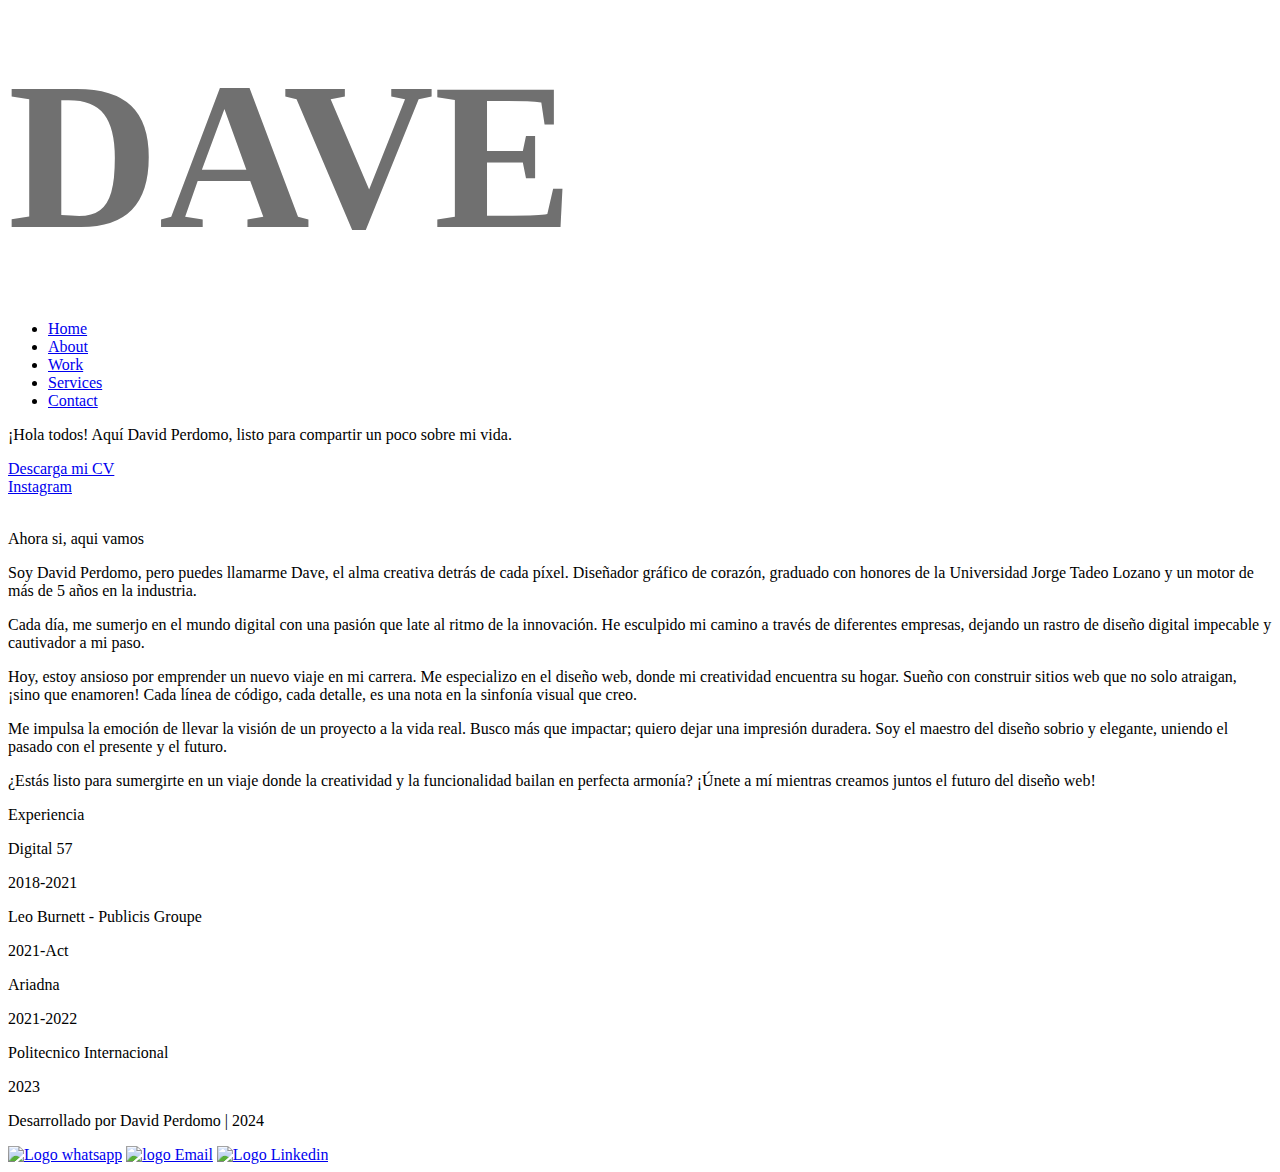
==== commit 047d1cde: "ajustes" ====
--- a/pages/about.html
+++ b/pages/about.html
@@ -3,7 +3,7 @@
 <head>
     <meta charset="UTF-8">
     <meta name="viewport" content="width=device-width, initial-scale=1.0">
-    <link rel="stylesheet" href="/css/style.css">
+    <link rel="stylesheet" href="./css/style.css">
     <title>About | David Perdomo</title>
     <link rel="shortcut icon" href="https://assets.squarespace.com/universal/default-favicon.ico" type="image/x-icon">
     <link rel="preconnect" href="https://fonts.googleapis.com">
@@ -17,11 +17,11 @@
            <a href="index.html"><img src="/assets/logo_dave.svg" alt="" class="logo"></a>
 
            <ul class="menu_items">
-                <li><a href="/index.html">Home</a></li>
-                <li><a href="/pages/about.html">About</a></li>
-                <li><a href="/pages/work.html">Work</a></li>
-                <li><a href="/pages/services.html">Services</a></li>
-                <li><a href="/pages/contact.html">Contact</a></li>
+                <li><a href="./index.html">Home</a></li>
+                <li><a href="pages/about.html">About</a></li>
+                <li><a href="pages/work.html">Work</a></li>
+                <li><a href="pages/services.html">Services</a></li>
+                <li><a href="pages/contact.html">Contact</a></li>
            </ul>
 
         </nav>
@@ -43,9 +43,9 @@
     <div class="section-2">
 
         <div class="ilustraciones">
-           <img src="/assets/Ilustracion-1.png" class="ilust-1" alt="">
-           <img src="/assets/Ilustracion-2.png" class="ilust-1" alt="">
-           <img src="/assets/Ilustracion-3.png" class="ilust-1" alt="">
+           <img src="./assets/Ilustracion-1.png" class="ilust-1" alt="">
+           <img src="./assets/Ilustracion-2.png" class="ilust-1" alt="">
+           <img src="./assets/Ilustracion-3.png" class="ilust-1" alt="">
 
         </div>
 
@@ -95,9 +95,9 @@
                     <p>Desarrollado por David Perdomo | 2024</p>
                 </div>
                 <div class="logos">
-                    <a href="https://api.whatsapp.com/send?phone=573163851757" target="_blank"><img src="/assets/logo-whatsapp.svg" class="logo-whatsapp" alt="Logo whatsapp"></a>
-                    <a href="mailto:cristiand.perdomoz@gmail.com" target="_blank"><img src="/assets/logo-email.svg" alt="logo Email" class="logo-email"></a>
-                    <a href="https://www.linkedin.com/in/david-perdomo-b9258a185/" target="_blank"><img src="/assets/logo-linkedin.svg" alt="Logo Linkedin" class="logo-linkedin"></a>
+                    <a href="https://api.whatsapp.com/send?phone=573163851757" target="_blank"><img src="./assets/logo-whatsapp.svg" class="logo-whatsapp" alt="Logo whatsapp"></a>
+                    <a href="mailto:cristiand.perdomoz@gmail.com" target="_blank"><img src="./assets/logo-email.svg" alt="logo Email" class="logo-email"></a>
+                    <a href="https://www.linkedin.com/in/david-perdomo-b9258a185/" target="_blank"><img src="./assets/logo-linkedin.svg" alt="Logo Linkedin" class="logo-linkedin"></a>
                 </div>
             </div>
     </footer>
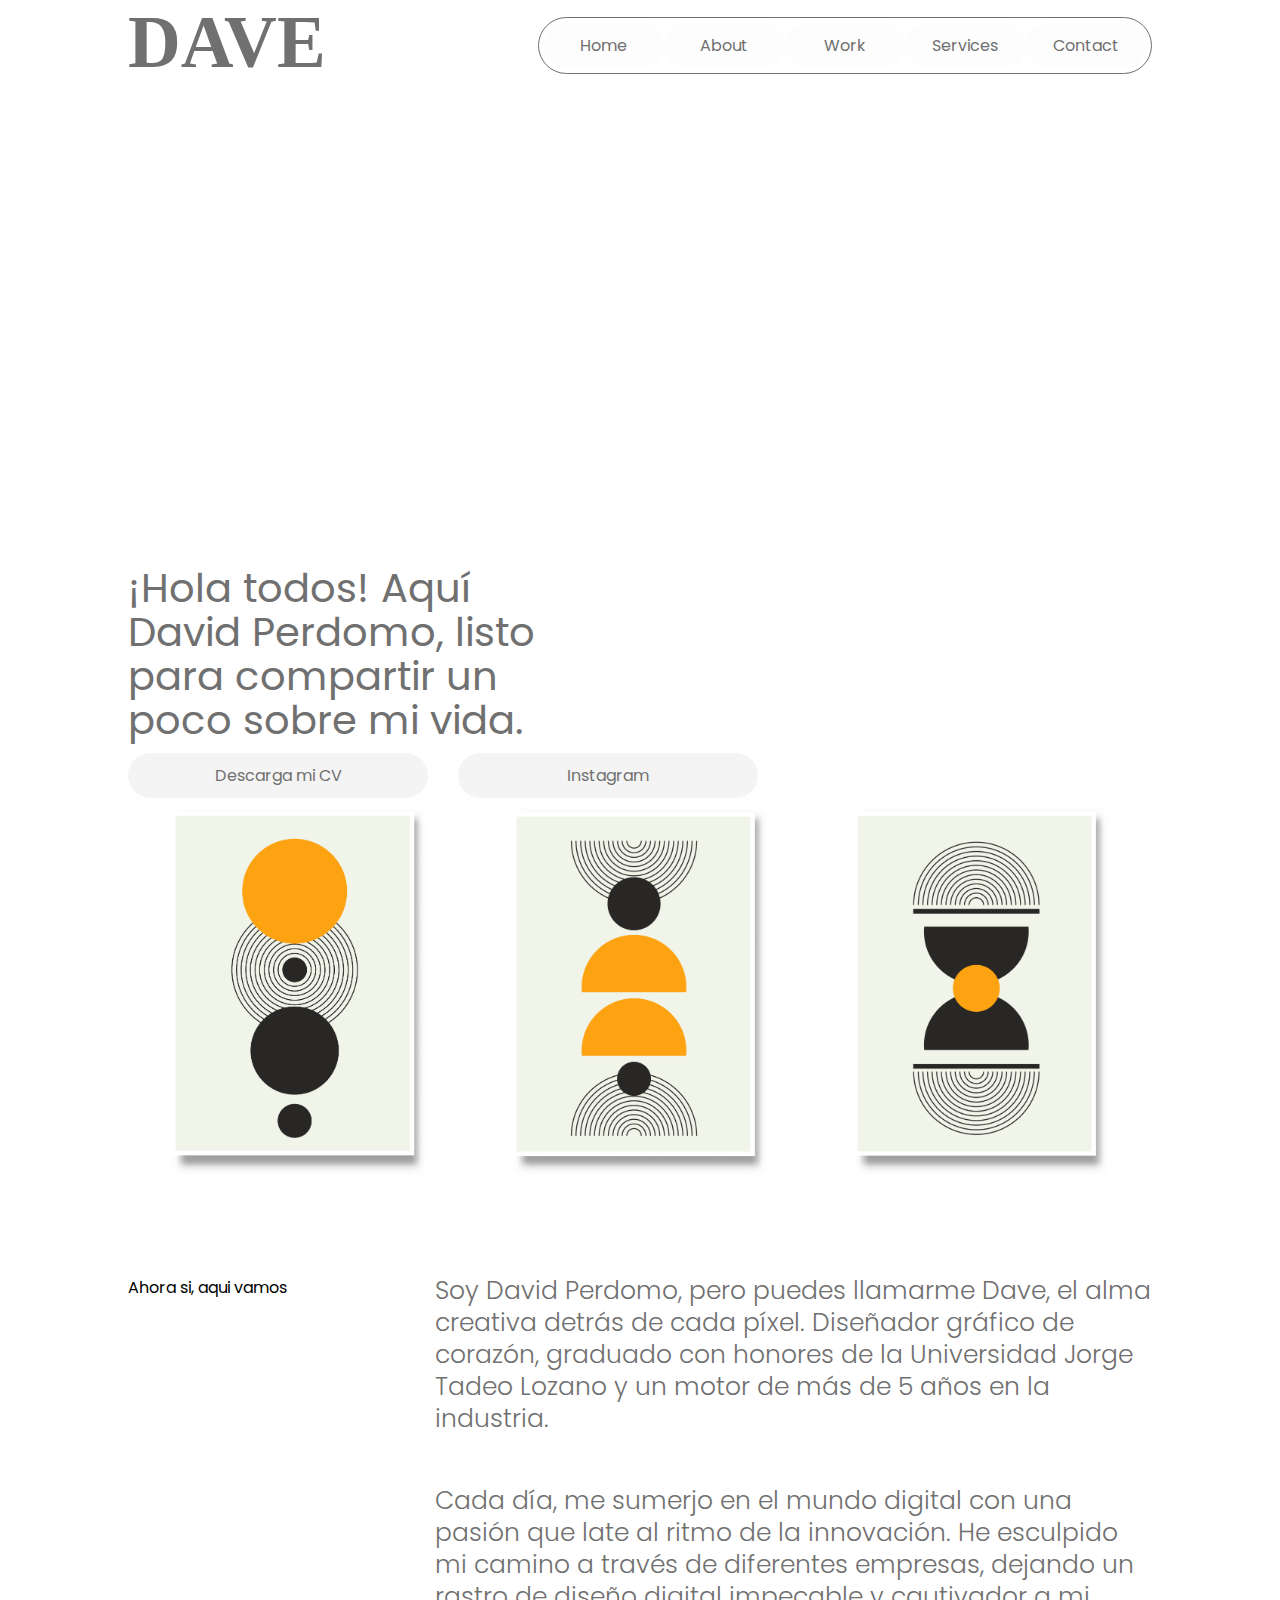
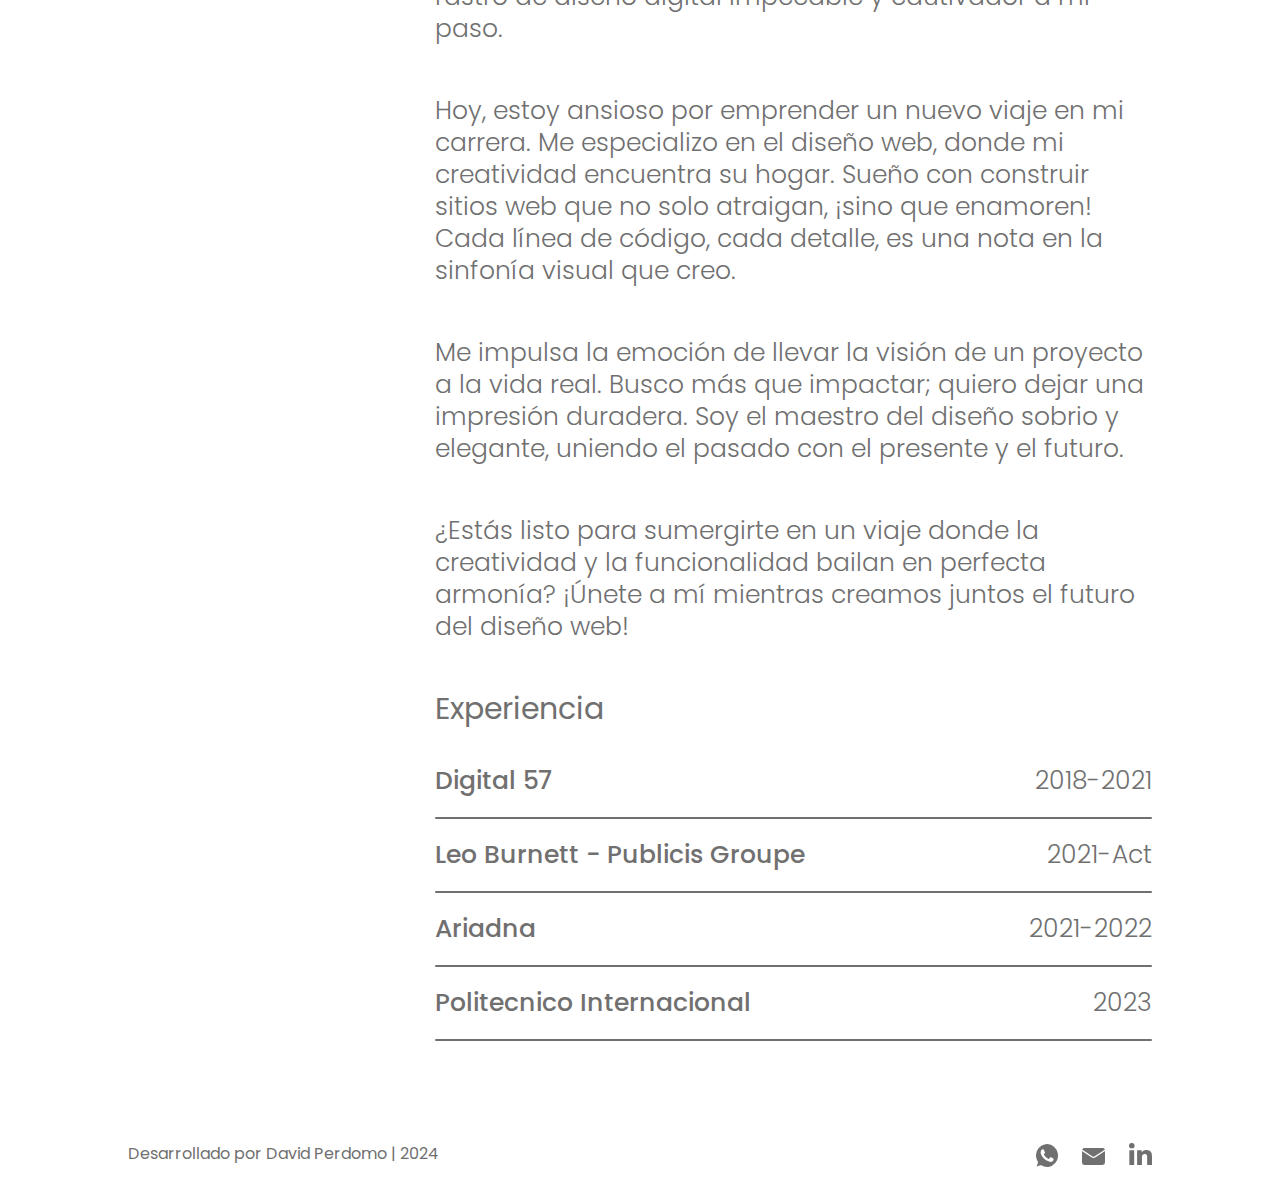
==== commit 3a38760b: "rutas actualizadas" ====
--- a/pages/about.html
+++ b/pages/about.html
@@ -3,7 +3,7 @@
 <head>
     <meta charset="UTF-8">
     <meta name="viewport" content="width=device-width, initial-scale=1.0">
-    <link rel="stylesheet" href="./css/style.css">
+    <link rel="stylesheet" href="../css/style.css">
     <title>About | David Perdomo</title>
     <link rel="shortcut icon" href="https://assets.squarespace.com/universal/default-favicon.ico" type="image/x-icon">
     <link rel="preconnect" href="https://fonts.googleapis.com">
@@ -17,7 +17,7 @@
            <a href="index.html"><img src="/assets/logo_dave.svg" alt="" class="logo"></a>
 
            <ul class="menu_items">
-                <li><a href="./index.html">Home</a></li>
+                <li><a href="../index.html">Home</a></li>
                 <li><a href="pages/about.html">About</a></li>
                 <li><a href="pages/work.html">Work</a></li>
                 <li><a href="pages/services.html">Services</a></li>
@@ -43,9 +43,9 @@
     <div class="section-2">
 
         <div class="ilustraciones">
-           <img src="./assets/Ilustracion-1.png" class="ilust-1" alt="">
-           <img src="./assets/Ilustracion-2.png" class="ilust-1" alt="">
-           <img src="./assets/Ilustracion-3.png" class="ilust-1" alt="">
+           <img src="../assets/Ilustracion-1.png" class="ilust-1" alt="">
+           <img src="../assets/Ilustracion-2.png" class="ilust-1" alt="">
+           <img src="../assets/Ilustracion-3.png" class="ilust-1" alt="">
 
         </div>
 
@@ -95,9 +95,9 @@
                     <p>Desarrollado por David Perdomo | 2024</p>
                 </div>
                 <div class="logos">
-                    <a href="https://api.whatsapp.com/send?phone=573163851757" target="_blank"><img src="./assets/logo-whatsapp.svg" class="logo-whatsapp" alt="Logo whatsapp"></a>
-                    <a href="mailto:cristiand.perdomoz@gmail.com" target="_blank"><img src="./assets/logo-email.svg" alt="logo Email" class="logo-email"></a>
-                    <a href="https://www.linkedin.com/in/david-perdomo-b9258a185/" target="_blank"><img src="./assets/logo-linkedin.svg" alt="Logo Linkedin" class="logo-linkedin"></a>
+                    <a href="https://api.whatsapp.com/send?phone=573163851757" target="_blank"><img src="../assets/logo-whatsapp.svg" class="logo-whatsapp" alt="Logo whatsapp"></a>
+                    <a href="mailto:cristiand.perdomoz@gmail.com" target="_blank"><img src="../assets/logo-email.svg" alt="logo Email" class="logo-email"></a>
+                    <a href="https://www.linkedin.com/in/david-perdomo-b9258a185/" target="_blank"><img src="../assets/logo-linkedin.svg" alt="Logo Linkedin" class="logo-linkedin"></a>
                 </div>
             </div>
     </footer>
--- a/css/style.css
+++ b/css/style.css
@@ -0,0 +1,789 @@
+* {
+    margin: 0;
+    padding: 0;
+    box-sizing: border-box;
+    font-family: "Poppins", sans-serif;
+}
+
+/* HOME */
+
+/* HEADER */
+
+header {
+    padding-top: 20px;
+    padding-bottom: 20px;
+    height: 10vh;
+    background-color: #ffffff;
+}
+
+.navbar {
+    display: flex;
+    justify-content: space-between;
+    align-items: center;
+    padding-left: 10%;
+    padding-right: 10%;
+    height: 100%;
+}
+
+.logo {
+width: 200px;
+
+}
+
+.menu_items {
+    display: flex;
+    list-style: none;
+    border: 1px solid #707070;
+    background-color: #ffffff;
+    border-radius: 30px;
+    width: 60%;
+    justify-content: space-around;
+    padding: 5px;
+}
+
+ul li {
+    display: flex;
+    list-style: none;
+    gap: 20px;
+    width: 100%;
+    padding: 10px;
+    background-color: #fdfdfd;
+    border-radius: 30px;
+    justify-content: space-around;
+    text-align: center;
+}
+
+
+ul li:hover {
+    display: flex;
+    list-style: none;
+    gap: 20px;
+    border-radius: 30px;
+    background-color: #e9e9e9;
+    font-weight: 500;
+  
+    justify-content: space-around;
+}
+
+
+.menu_items li a {
+    color: #707070;
+    text-decoration: none;
+}
+
+.burger {
+    display: none;
+}
+
+/* END HEADER */
+
+
+main{
+    width: 80%;
+    margin-left: 10%;
+    display: flex;
+    flex-direction: column;
+    text-align: center;
+    height: 85vh;
+    justify-content: center;
+    align-items: center;
+    }
+
+    .image-1 {
+        align-self:center;
+    }
+
+    .foto-1 {
+        width: 40%;
+        margin-bottom: 0px;
+    }
+
+    .content {
+        margin-top: 20px;
+    }
+
+    .titulos, h1 {
+        color: #707070;
+        text-align: center;
+        font-size: 50px;
+        line-height: 55px;
+        font-weight: 500;
+    }
+
+
+    .parrafos {
+        font-size: 35px;
+        margin-left: 15%;
+        margin-right: 15%;
+        text-align: center;
+        line-height: 42px;
+        color: #707070;
+    }
+
+    .button {
+        background-color: #F4F4F4;
+        font-size: 32px;
+        margin-top: 1%;
+        padding: 1%;
+        font-weight: 400;
+        border-radius: 50px;
+        margin-left: 30%;
+        margin-right: 30%;
+    }
+
+    .button:hover {
+        background-color: #e1e1e1;
+        font-size: 32px;
+        margin-top: 1%;
+        padding: 1%;
+        border-radius: 50px;
+        font-weight: 500;
+        margin-left: 30%;
+        margin-right: 30%;
+    }
+
+    .button a {
+        text-decoration: none;
+        color: #707070;
+    }
+    
+    /* FOOTER */
+
+
+
+    footer {
+        height: 50px;
+        padding-bottom: 5px;
+        width: 100%;
+    }
+
+
+
+    .datos {
+        display: flex;
+        justify-content: space-between;
+        margin-left: 10%;
+        margin-right: 10%;
+        color: #707070;
+    }
+
+    .logo-whatsapp {
+        margin-right: 20px;
+    }
+    .logo-email {
+        margin-right: 20px;
+        margin-bottom: 2px;
+    }
+
+    .logo-linkedin {
+        margin-bottom: 2px;
+    }
+       /* END FOOTER */
+    /* END HOME */
+
+
+    /* PAGE ABOUT */
+
+    .principal-pages {
+        margin-top: 1200px;
+        display: flex;
+        align-items: flex-start;
+    }
+
+    .section-1 {
+        display: flex;
+        flex-direction: column;
+        align-items: flex-start;
+    }
+    
+    .titulos-pages {
+        text-align: left;
+        margin-left: 0px;
+        font-size: 40px;
+        width: 50%;
+        color: #707070;
+        line-height: 44px;
+        text-wrap: balance;
+    }
+
+    .botones-home {
+        margin-top: 1%;
+        display: flex;
+        justify-content: space-between;
+    }
+
+    .button-2 a {
+        text-align: center;
+        margin-left: 0px;
+        display: inline-block;
+        padding: 10px;
+        width: 300px;
+        background-color: #F4F4F4;
+        border-radius: 30px;
+        margin-right: 30px;
+        text-decoration: none;
+        color: #707070;
+        font-weight: 400;
+    }
+
+    .button-2 a:hover {
+        background-color: #e1e1e1;
+        font-weight: 500;
+    }
+
+    .section-2 {
+        display: flex;
+        flex-direction: column;
+        align-items: flex-start;
+    }
+    .ilustraciones {
+        margin-top: 1%;
+        display: flex;
+        justify-content: space-around;
+    }
+
+     .ilust-1 {
+        width: 25%;
+     }
+     .section-3 {
+        margin-top: 100px;
+        width: 100%;
+    }
+    
+    .sub-titulos {
+        display: inline-block;
+    }
+    
+    .textos {
+        display: flex;
+        justify-content: space-between;
+    }
+
+    .subtitulos {
+        text-align: left;
+        margin-left: 0px;
+        font-size: 40px;
+        width: 100%;
+        color: #707070;
+        line-height: 44px;
+    }
+    
+    section.parrafos-about {
+        width: 70%;
+        margin-right: 0px;
+        text-align: left;
+
+        margin-bottom: 100px;
+    }
+    
+    section.parrafos-about p {
+        
+        font-weight: 300;
+        font-size: 25px;
+        color: #707070;
+        line-height: 32px;
+        margin-bottom: 50px;
+    }
+    .parrafos-about p.subtitulos {
+        color: #707070;
+        font-weight: 400;
+        margin-bottom: 20px;
+        font-size: 30px;
+    }
+    
+    .experiencia {
+        display: flex;
+        justify-content: space-between;
+    }
+    
+    .experiencia p.exp-1 {
+        text-align: left;
+        margin-bottom: 20px;
+        margin-top: 20px;
+        font-weight: 500;
+    }
+    
+    .experiencia p.exp-2 {
+        text-align: right;
+        margin-bottom: 20px;
+        margin-top: 20px;
+    }
+
+    .barra {
+        height: 2px;
+        width: 100%;
+        background-color: #707070;
+        border-radius: 5px;
+    }
+
+    .datos-about {
+        display: flex;
+        justify-content: space-between;
+        color: #707070;
+    }
+
+       /* PAGE ABOUT */
+    
+
+@media (max-width: 960px) {
+
+    /* HOME */
+
+    .navbar {
+        display: flex;
+        flex-direction: column;
+        justify-content: space-between;
+        align-items: center;
+        padding-left: 5%;
+        padding-right: 5%;
+        height: 100%;
+    }
+
+ 
+    .navbar {
+        position: relative;
+        width: 100%;
+    }
+
+        
+    .burger {
+        display: flex;
+    }
+
+    .menu_items {
+        width: 100%;
+    }
+
+
+    .logo {
+        width: 150px;
+    }
+
+    main {
+        width: 90%;
+        margin: 0px auto;
+        display: flex;
+        flex-direction: column;
+        text-align: center;
+        height: 85vh;
+        justify-content: center;
+        align-items: center;
+        }
+
+        .content {
+            margin-top: 15px;
+        }
+    
+        .titulos {
+            color: #707070;
+            text-align: center;
+            font-size: 30px;
+        }
+    
+        .titulos h1 {
+            font-weight:500;
+        }
+    
+        .parrafos {
+            font-size: 27px;
+            text-align: center;
+            line-height: 33px;
+            color: #707070;
+            margin-left: 5%;
+            margin-right: 5%;
+        }
+    
+        .button {
+            background-color: #F4F4F4;
+            font-size: 25px;
+            font-weight: 400;
+            margin-top: 3%;
+            padding: 2  %;
+            border-radius: 50px;
+            margin-left: 20%;
+            margin-right: 20%;
+        }
+    
+        .button:hover {
+            background-color: #e1e1e1;
+            font-size: 25px;
+            font-weight: 500;
+            margin-top: 1%;
+            padding: 1%;
+            border-radius: 50px;
+            margin-left: 20%;
+            margin-right: 20%;
+        }
+    
+        .button a {
+            text-decoration: none;
+            color: #707070;
+        }
+
+    /* PAGE ABOUT */
+
+    .principal-pages {
+        display: flex;
+        align-items: center;
+    }
+
+    .section-1 {
+        display: flex;
+        flex-direction: column;
+        align-items: center;
+    }
+    
+    .titulos-pages {
+        text-align: center;
+        margin-left: 0px;
+        font-size: 40px;
+        width: 80%;
+        color: #707070;
+        line-height: 44px;
+        text-wrap: balance;
+    }
+
+    .botones-home {
+        margin-top: 5%;
+        display: flex;
+        justify-content: space-between;
+    }
+
+    .button-2 a {
+        text-align: center;
+        margin-left: 0px;
+        display: inline-block;
+        padding: 10px;
+        width: 220px;
+        background-color: #F4F4F4;
+        border-radius: 30px;
+        margin-right: 30px;
+        text-decoration: none;
+        color: #707070;
+        font-weight: 400;
+    }
+
+    .ilustraciones {
+        margin-top: 1%;
+        display: flex;
+        justify-content: space-around;
+    }
+
+    .ilust-1 {
+        width: 30%;
+     }
+
+     .ilustraciones {
+        margin-top: 3%;
+        display: flex;
+        justify-content: space-around;
+    }
+    
+    .subtitulos {
+        text-align: left;
+        margin-left: 0px;
+        font-size: 40px;
+        width: 80%;
+        color: #707070;
+        line-height: 44px;
+    }
+    
+    section.parrafos-about {
+        width: 80%;
+        margin-right: 0px;
+        text-align: left;
+
+        margin-bottom: 100px;
+    }
+
+
+}
+
+@media (max-width: 540px) {
+
+    /* HOME */
+
+    .navbar {
+        display: flex;
+        flex-direction: column;
+        justify-content: space-between;
+        align-items: center;
+        height: 100%;
+    }
+
+ 
+    .navbar {
+        position: relative;
+        width: 100%;
+    }
+
+    .menu_items {
+        width: 100%;
+    }
+
+    ul li {
+        display: flex;
+        list-style: none;
+        gap: 5px;
+        width: 100%;
+        padding: 5px;
+        background-color: #fdfdfd;
+        border-radius: 15px;
+        justify-content: space-around;
+        text-align: center;
+        font-size: 13px;
+    }
+
+    main{
+        width: 95%;
+        margin: 0px auto;
+        padding-top: 50px;
+        display: flex;
+        flex-direction: column;
+        text-align: center;
+        height: 85vh;
+        justify-content: center;
+        align-items: center;
+        }
+
+        .content {
+            margin-top: 15px;
+        }
+
+    
+        .titulos h1 {
+            font-weight:500;
+            line-height: 40px;
+            margin-bottom: 10px;
+        }
+    
+        .parrafos {
+            font-size: 20px;
+            text-align: center;
+            line-height: 25px;
+            color: #707070;
+            margin-left: 5%;
+            margin-right: 5%;
+        }
+    
+        .button {
+            background-color: #F4F4F4;
+            font-size: 25px;
+            font-weight: 400;
+            margin-top: 3%;
+            padding: 1%;
+            border-radius: 50px;
+            margin-left: 5%;
+            margin-right: 5%;
+        }
+    
+        .button:hover {
+            background-color: #e1e1e1;
+            font-size: 25px;
+            font-weight: 500;
+            margin-top: 1%;
+            padding: 1%;
+            border-radius: 50px;
+            margin-left: 20%;
+            margin-right: 20%;
+        }
+    
+        .button a {
+            text-decoration: none;
+            color: #707070;
+        }
+
+        footer {
+            height: 5vh;
+            padding-bottom: 5px;
+        }
+        
+        .cierre {
+            text-align: center;
+        }
+        
+        .datos {
+            display: flex;
+            flex-direction: column;
+            margin-left: 10%;
+            margin-right: 10%;
+            color: #707070;
+            align-items: center;
+            padding-bottom: 10px;
+        }
+        
+        .logo-whatsapp {
+            margin-top: 10px;
+            margin-right: 20px;
+        }
+            .logo-email {
+            margin-top: 10px;
+            margin-right: 20px;
+            margin-bottom: 2px;
+        }
+        
+        .logo-linkedin {
+            margin-top: 10px;
+            margin-bottom: 2px;
+        }
+
+        /* PAGE ABOUT */
+
+    .principal-pages {
+        display: flex;
+        align-items: center;
+        margin-top: 1600px;
+    }
+
+    .section-1 {
+        display: flex;
+        flex-direction: column;
+        align-items: center;
+    }
+    
+    .titulos-pages {
+        text-align: center;
+        margin-left: 0px;
+        font-size: 30px;
+        width: 100%;
+        color: #707070;
+        line-height: 36px;
+        text-wrap: balance;
+    }
+
+    .botones-home {
+        margin-top: 5%;
+        display: flex;
+        flex-direction: column;
+    }
+
+    .button-2 a {
+        margin-bottom: 15px;
+        text-align: center;
+        margin-left: 0px;
+        display: inline-block;
+        padding: 10px;
+        width: 220px;
+        background-color: #F4F4F4;
+        border-radius: 30px;
+        margin-right: 30px;
+        text-decoration: none;
+        color: #707070;
+        font-weight: 400;
+    }
+
+
+    .ilustraciones {
+        margin-top: 1%;
+        display: flex;
+        flex-direction: column;
+        justify-content: center;
+        align-items: center;
+    }
+
+    .ilust-1 {
+        width: 80%;
+     }
+
+     .ilustraciones {
+        margin-top: 3%;
+        display: flex;
+        justify-content: space-around;
+    }
+
+    .section-3 {
+        margin-top: 100px;
+        width: 100%;
+    }
+
+    
+    .textos {
+        display: flex;
+        flex-direction: column;
+        align-items: center;
+    }
+
+    .sub-titulos p {
+        font-size: 35px;
+        color: #707070;
+    }
+
+    .subtitulos {
+        align-items: center;
+        text-align: center;
+    }
+    
+    section.parrafos-about {
+        width: 100%;
+        margin-right: 0px;
+        text-align: left;
+
+        margin-bottom: 100px;
+    }
+    
+    section.parrafos-about p {
+        
+        font-weight: 300;
+        font-size: 20px;
+        color: #707070;
+        line-height: 25px;
+        margin-bottom: 50px;
+    }
+    .parrafos-about p.subtitulos {
+        color: #707070;
+        font-weight: 400;
+        margin-bottom: 20px;
+        font-size: 30px;
+    }
+    
+    .experiencia {
+        display: flex;
+        justify-content: space-between;
+    }
+    
+    .experiencia p.exp-1 {
+        text-align: left;
+        margin-bottom: 20px;
+        margin-top: 20px;
+        font-weight: 500;
+    }
+    
+    .experiencia p.exp-2 {
+        text-align: right;
+        margin-bottom: 20px;
+        margin-top: 20px;
+    }
+    
+    .subtitulos {
+        text-align: center;
+        margin-left: 0px;
+        font-size: 40px;
+        width: 80%;
+        color: #707070;
+        line-height: 44px;
+    }
+    
+    section.parrafos-about {
+        width: 80%;
+        margin-right: 0px;
+        text-align: left;
+
+        margin-bottom: 100px;
+    }
+
+    .datos-about {
+        display: flex;
+        flex-direction: column;
+        margin-left: 10%;
+        margin-right: 10%;
+        color: #707070;
+        align-items: center;
+        padding-bottom: 10px;
+    }
+
+        
+            
+
+
+
+}